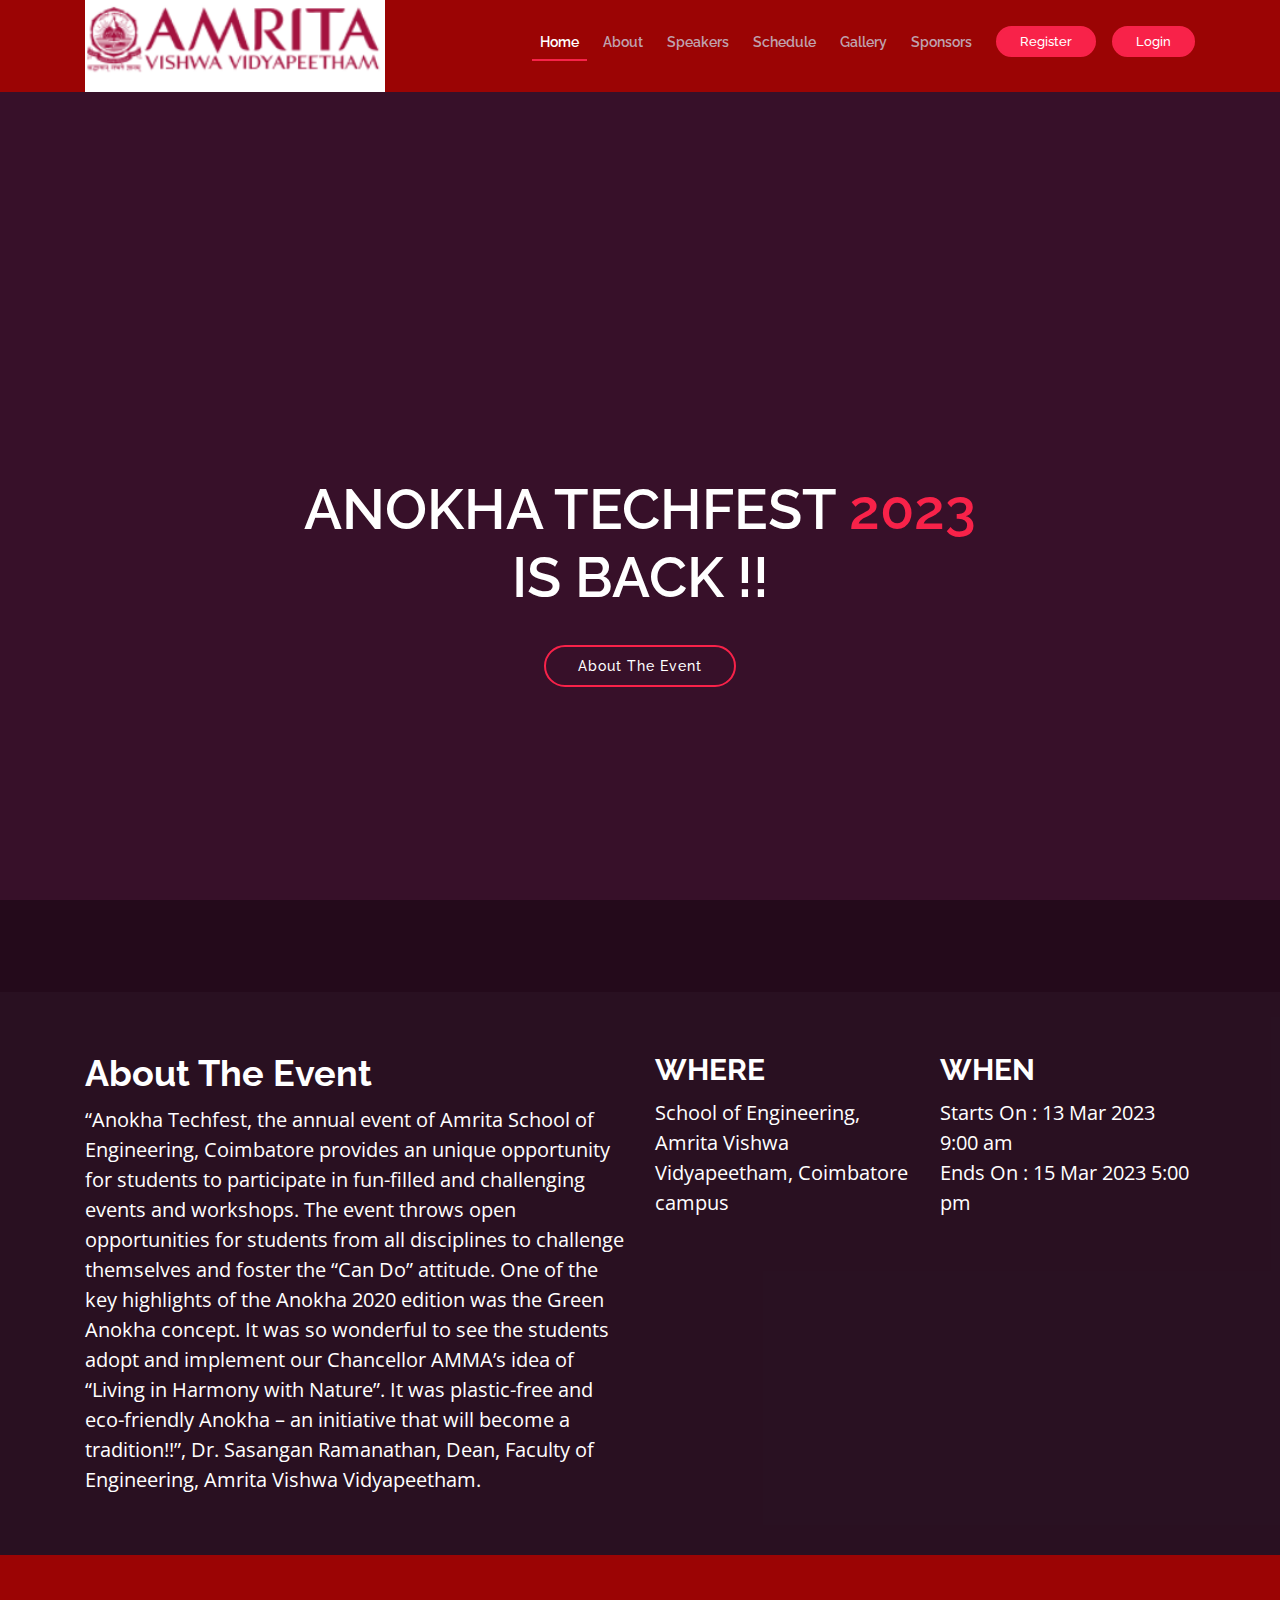
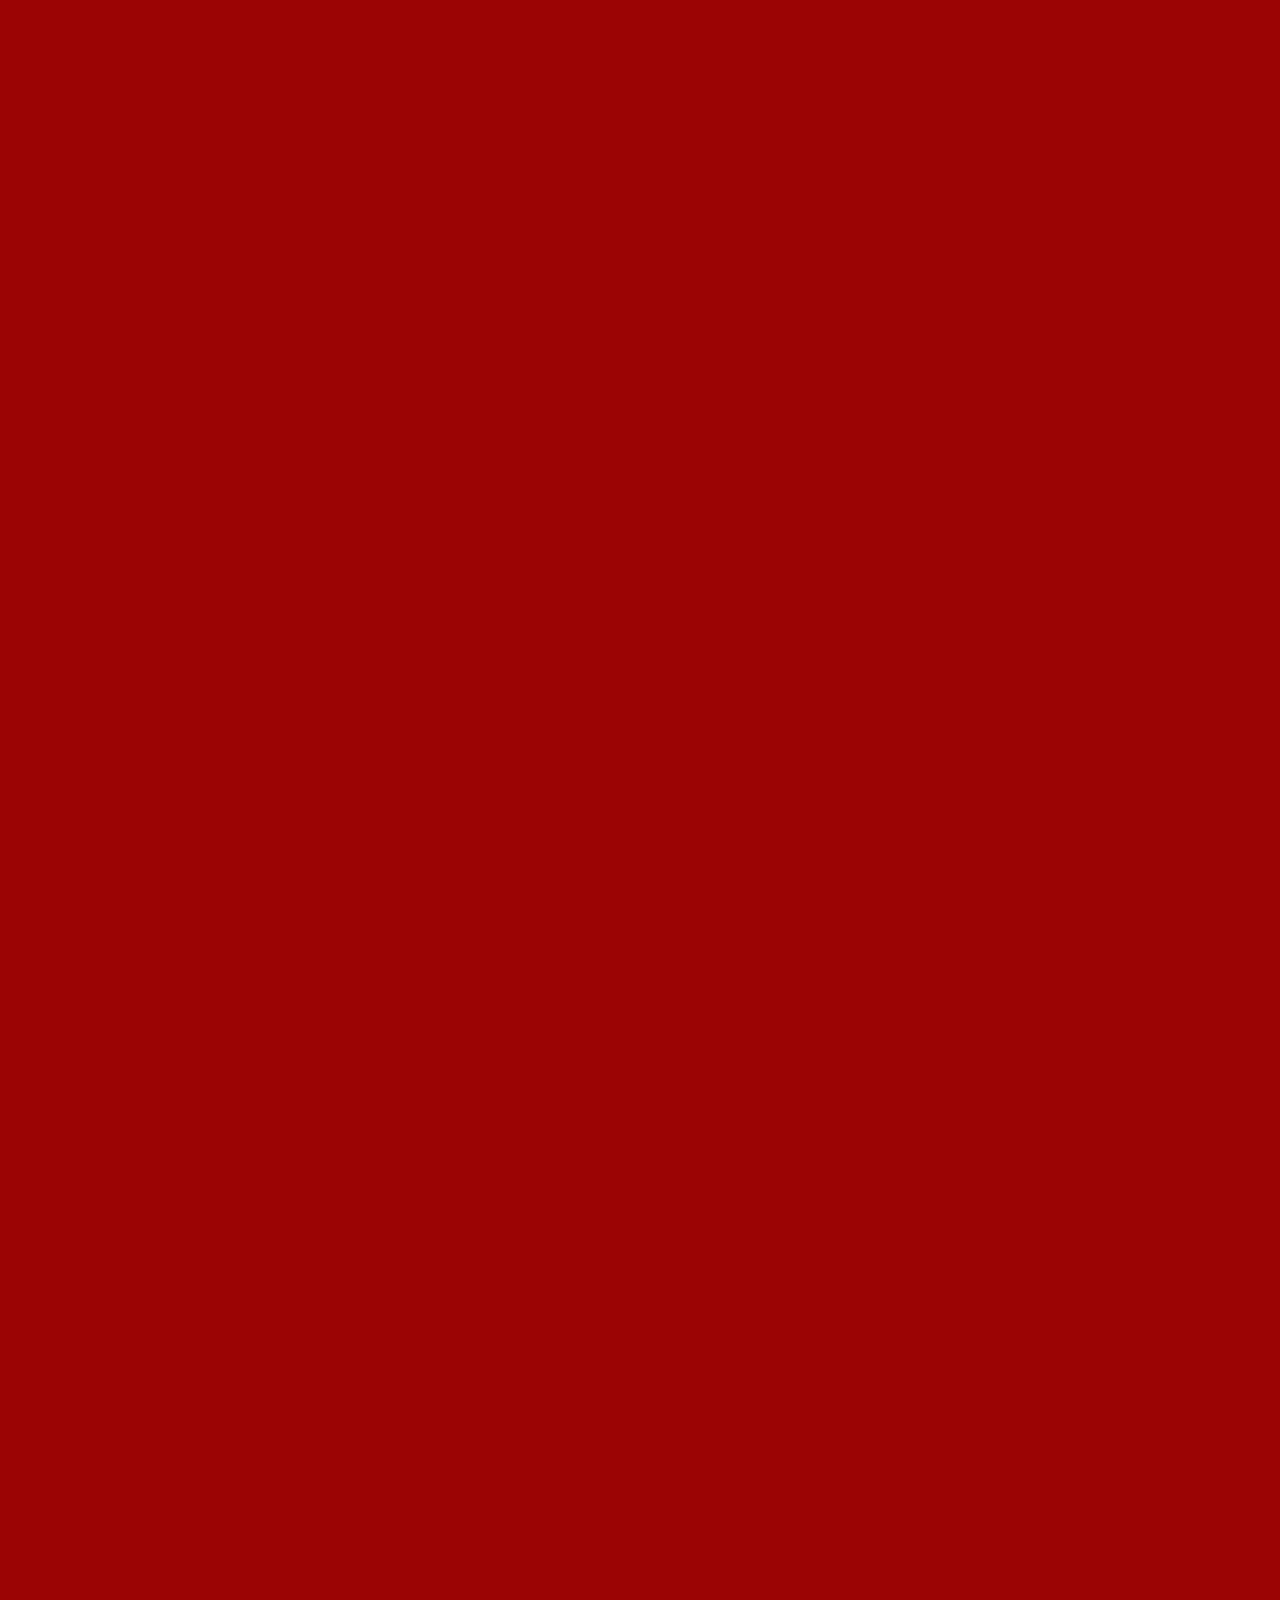
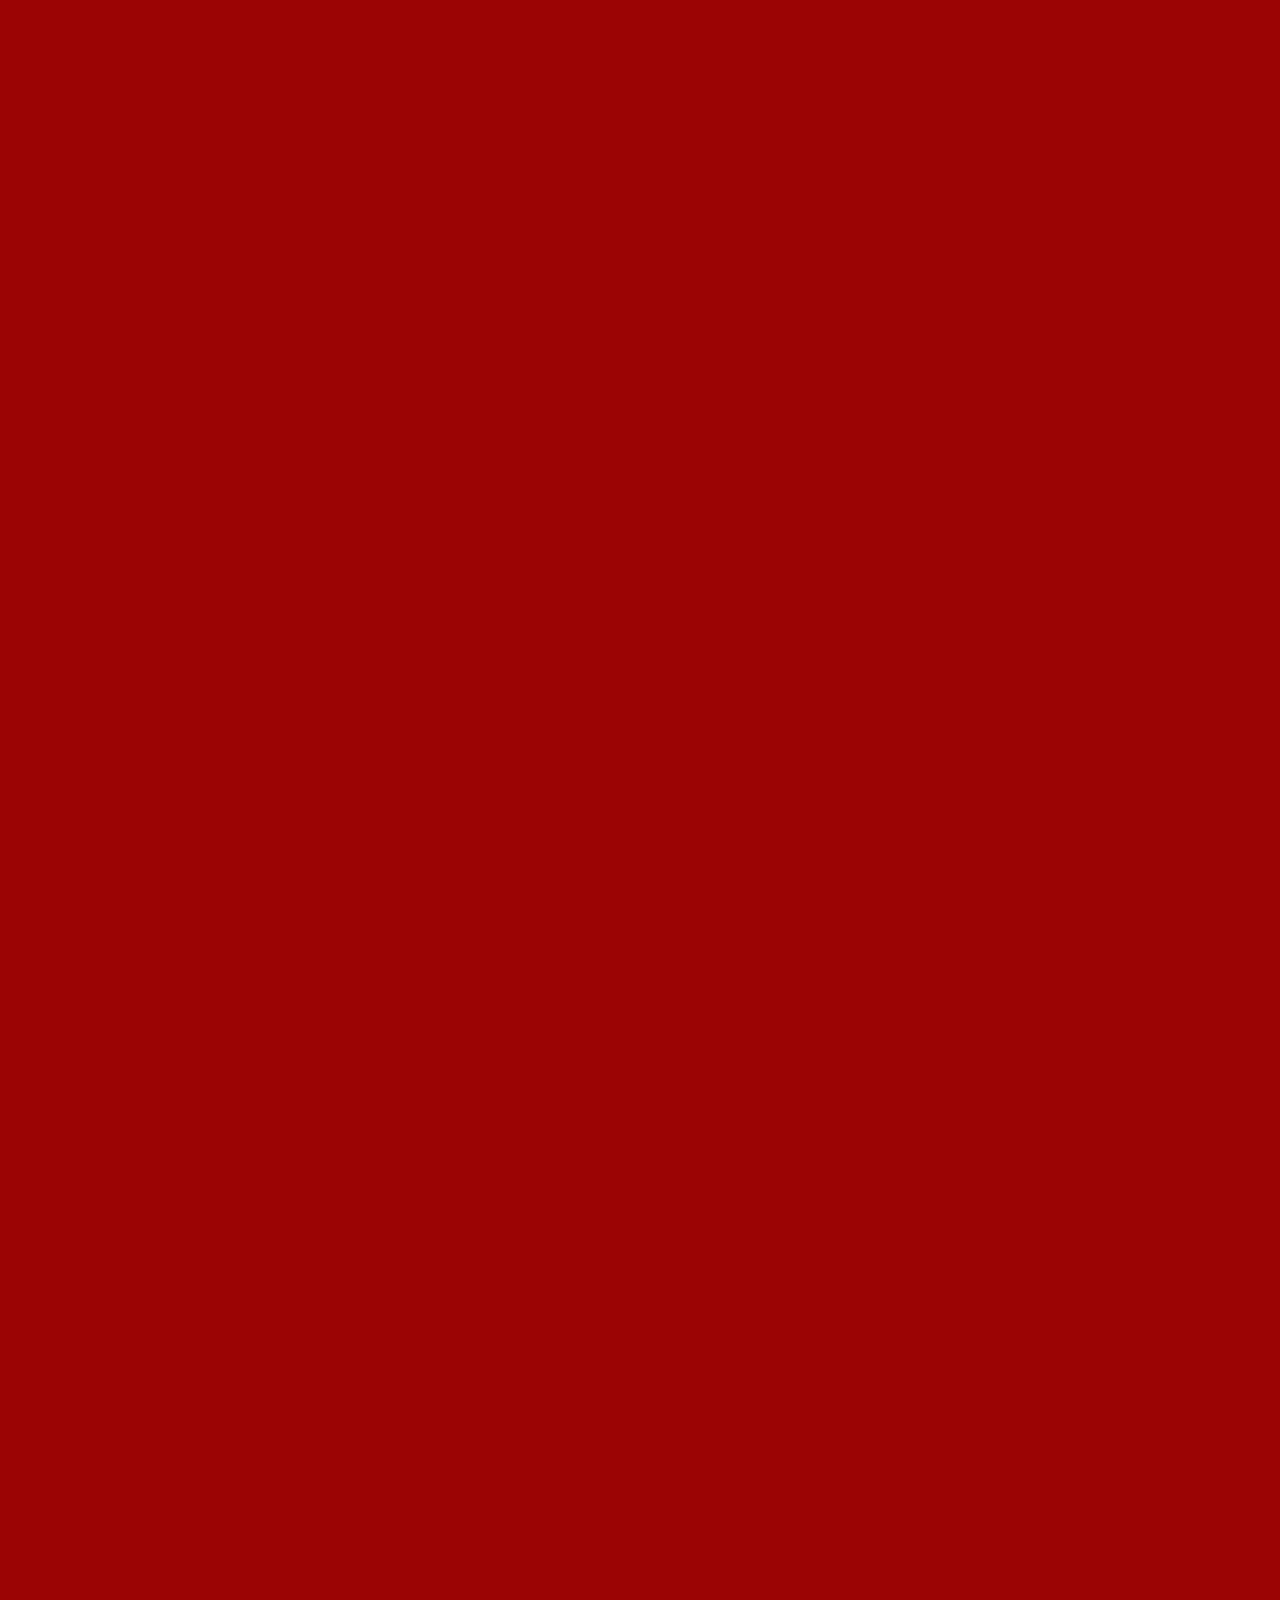
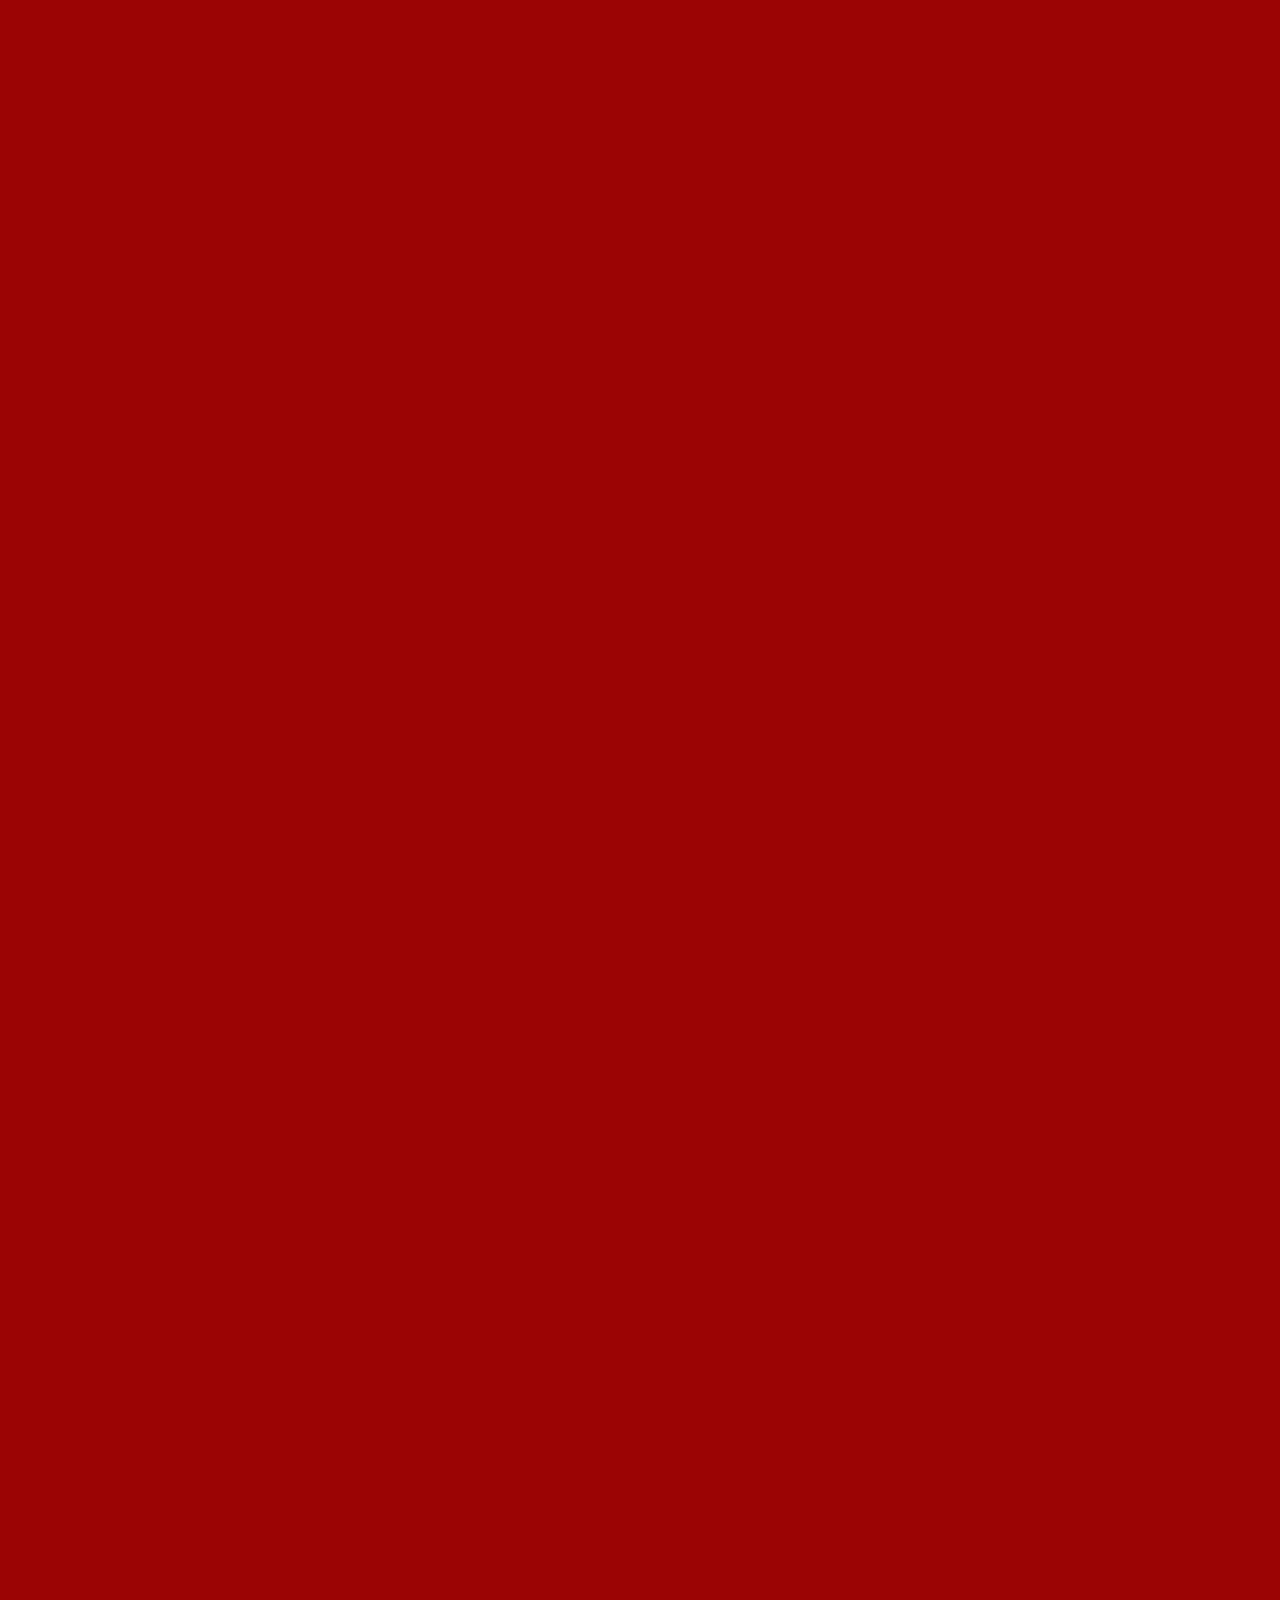
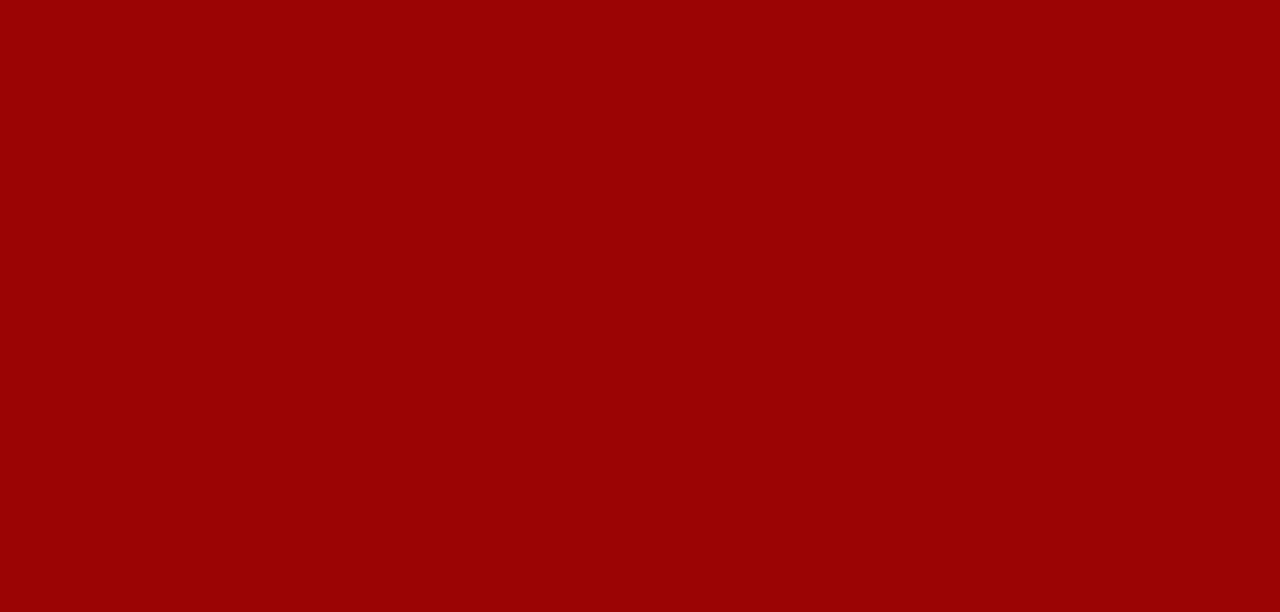
==== Anokha 2023/index.html @ a4de0fe9 "Anokha 2023" ====
<!DOCTYPE html>
<html lang="en">

<head>
  <meta charset="utf-8">
  <title>Anokha Techfest 2023 Home</title>
  <meta content="width=device-width, initial-scale=1.0" name="viewport">
  <meta content="" name="keywords">
  <meta content="" name="description">

  <link href="https://th.bing.com/th/id/OIP.Ifi43vDp_MjT3cbc8LdrowAAAA?w=145&h=150&c=7&r=0&o=5&dpr=1.5&pid=1.7" rel="icon">
  <link href="https://fonts.googleapis.com/css?family=Open+Sans:300,300i,400,400i,700,700i|Raleway:300,400,500,700,800" rel="stylesheet">
  <link href="lib/bootstrap/css/bootstrap.min.css" rel="stylesheet">
  <link href="lib/font-awesome/css/font-awesome.min.css" rel="stylesheet">
  <link href="lib/animate/animate.min.css" rel="stylesheet">
  <link href="lib/venobox/venobox.css" rel="stylesheet">
  <link href="lib/owlcarousel/assets/owl.carousel.min.css" rel="stylesheet">
  <link href="./css/home.css" rel="stylesheet">

</head>

<body>
	<header id="header">
		<div class="container">

			<div id="logo" class="pull-left">
				<a href="#intro" class="scrollto"><img src="../Anokha%202023/img/amrita.png" width="300px"></a>
			 </div>
			<img href="https://dt19wmazj2dns.cloudfront.net/wp-content/themes/amrita/images/logo-colored.svg"><br>
			<nav id="nav-menu-container">
				<ul class="nav-menu">
				  <li class="menu-active"><a href="#intro">Home</a></li>
				  <li><a href="#about">About</a></li>
				  <li><a href="#speakers">Speakers</a></li>
				  <li><a href="#schedule">Schedule</a></li>
				  <li><a href="#gallery">Gallery</a></li>
				  <li><a href="#supporters">Sponsors</a></li>
				  <li class="buy-tickets"><a href="#register">Register</a></li>
				  <li class="buy-tickets"><a href="../Anokha%202023/html/login.html">Login</a></li>
				</ul>
			</nav>
		</div>
	</header>
		 
	<section id="intro">
		<div class="intro-container wow fadeIn">
			<h1 class="mb-4 pb-0">Anokha Techfest  <span>2023</span><br>is back !!</h1>
			<a href="#about" class="about-btn scrollto">About The Event</a>
		</div>
	</section>
		  
    <section id="about">
		<div class="container">
			<div class="row">
				<div class="col-lg-6">
					<h2>About The Event</h2>
					<p>“Anokha Techfest, the annual event of Amrita School of Engineering, Coimbatore provides 
					an unique opportunity for students to participate in fun-filled and challenging events and 
					workshops. The event throws open opportunities for students from all disciplines to 
					challenge themselves and foster the “Can Do” attitude. One of the key highlights of the 
					Anokha 2020 edition was the Green Anokha concept. It was so wonderful to see the students adopt 
					and implement our Chancellor AMMA’s idea of “Living in Harmony with Nature”. It was plastic-free 
					and eco-friendly Anokha – an initiative that will become a tradition!!”, Dr. Sasangan Ramanathan,
					Dean, Faculty of Engineering, Amrita Vishwa Vidyapeetham.</p>
				</div>
				<div class="col-lg-3">
					<h3>Where</h3>
					<p>School of Engineering, Amrita Vishwa Vidyapeetham, Coimbatore campus</p>
				</div>
			<div class="col-lg-3">
				<h3>When</h3>
				<p>Starts On : 13 Mar 2023 9:00 am<br>
				Ends On : 15 Mar 2023 5:00 pm</p>
			</div>
			</div>
		</div>
    </section>

    <section id="speakers" class="wow fadeInUp">
      <div class="container">
        <div class="section-header">
          <h2>Event Speakers</h2>
          <p>Here are some of our speakers</p>
        </div>

        <div class="row">
          <div class="col-lg-4 col-md-6">
            <div class="speaker">
              <img src="https://wikibio.in/wp-content/uploads/2022/11/Mata-Amritanandamayi-Devi.jpg" width="300px" class="img-fluid">
              <div class="details">
                <h3>Mata Amritanandamayi Devi</h3>
                <p>Chancellor ,Amrita Vishwa Vidyapeetham</p>
              </div>
            </div>
          </div>
          <div class="col-lg-4 col-md-6">
            <div class="speaker">
              <img src="https://www.amma.org.sg/wp-content/uploads/2019/11/Swamiji-236x300.jpg" width="270px" class="img-fluid">
              <div class="details">
                <h3>Swami Amritaswarupananda Puri</h3>
                <p>President</p>
              </div>
            </div>
          </div>
          <div class="col-lg-4 col-md-6">
            <div class="speaker">
              <img src="[data-uri]" width="370px"class="img-fluid">
              <div class="details">
                <h3>Sreevalsan M</h3>
                <p>Director<p>
              </div>
            </div>
          </div>
          <div class="col-lg-4 col-md-6">
            <div class="speaker">
              <img src="https://pbs.twimg.com/profile_images/937911502241087488/mHQ9fYC__400x400.jpg" class="img-fluid">
              <div class="details">
                <h3>Dhanush Natarajan</h3>
                <p>Director, Orange Films</p>
              </div>
            </div>
          </div>
		  <div class="col-lg-4 col-md-6">
            <div class="speaker">
              <img src="https://ik.imagekit.io/j83rchiauw/tring/tr:w-350,h-350,f-auto,fo-auto,q-100,e-sharpen/202106041929_b7J5VjCNcnCBVxk5.jpeg"class="img-fluid">
              <div class="details">
                <h3>Murali Vijayakumar</h3>
                <p>3-time Winner for Mr.Tamil Nadu</p>
              </div>
            </div>
          </div>
		  <div class="col-lg-4 col-md-6">
            <div class="speaker">
              <img src="https://encrypted-tbn0.gstatic.com/images?q=tbn:ANd9GcTsLcLJIEbxJLLgEI_3JNrw_Asu3UepZZrkyw&usqp=CAU" width="340px" class="img-fluid">
              <div class="details">
                <h3>Sivakumar Palaniappan</h3>
                <p>Founder and Director of Thinkfluence Global</p>
              </div>
            </div>
          </div>
		  <div class="col-lg-4 col-md-6">
            <div class="speaker">
              <img src="https://encrypted-tbn0.gstatic.com/images?q=tbn:ANd9GcS4XFdy1lEUxfq2C5i75InppOzJhqL4lmJdDg&usqp=CAU" width="235px" class="img-fluid">
              <div class="details">
                <h3>Amrita Samant</h3>
                <p>Founder of Mommy Shots</p>
              </div>
            </div>
          </div>
		<div class="col-lg-4 col-md-6">
            <div class="speaker">
              <img src="[data-uri]" width="600px" class="img-fluid">
              <div class="details">
                <h3>Badhri Narayanan Sheshadri</h3>
                <p>Founder of Motta Maadi Music</p>
              </div>
            </div>
        </div>
      </div>
	  
	  <div class="section-header">
          <h2>And many more...</h2>
	  </div>

    </section>

    <!--==========================
      Schedule Section
    ============================-->
    <section id="schedule" class="section-with-bg">
      <div class="container wow fadeInUp">
        <div class="section-header">
          <h2>Event Schedule</h2>
          <p>Here is our event schedule</p>
        </div>

        <ul class="nav nav-tabs" role="tablist">
          <li class="nav-item">
            <a class="nav-link active" href="#day-1" role="tab" data-toggle="tab">Day 1</a>
          </li>
          <li class="nav-item">
            <a class="nav-link" href="#day-2" role="tab" data-toggle="tab">Day 2</a>
          </li>
          <li class="nav-item">
            <a class="nav-link" href="#day-3" role="tab" data-toggle="tab">Day 3</a>
          </li>
        </ul>

        <h3 class="sub-heading">Join us to withness the stage of Skilled Speakers and Best Events & Workshops</h3>

        <div class="tab-content row justify-content-center">

          <!-- Schdule Day 1 -->
          <div role="tabpanel" class="col-lg-9 tab-pane fade show active" id="day-1">

            <div class="row schedule-item">
              <div class="col-md-2"><time>10:00 AM</time></div>
              <div class="col-md-10">
                <h4>Mata-Amritanandamayi-Devi</h4>
                <p>A word from the Chancellor</p>
              </div>
            </div>

            <div class="row schedule-item">
              <div class="col-md-2"><time>10:30 AM</time></div>
              <div class="col-md-10">
                <h4>Swami Amritaswarupananda Puri</h4>
                <p>The start to the Tech Fest</p>
              </div>
            </div>

            <div class="row schedule-item">
              <div class="col-md-2"><time>11:00 AM</time></div>
              <div class="col-md-10">
                <h4>Sreevalsan M</span></h4>
                <p>A talk from the Dean</p>
              </div>
            </div>

            <div class="row schedule-item">
              <div class="col-md-2"><time>11:30 PM</time></div>
              <div class="col-md-10">
                <h4>Dhanush Natarajan</h4>
                <p>About the Ongoing trends in the Industry</p>
              </div>
            </div>

            <div class="row schedule-item">
              <div class="col-md-2"><time>02:00 PM</time></div>
              <div class="col-md-10">
                <h4>Sivakumar Palaniappan</span></h4>
                <p>Speech regarding the Leadership Mindsets</p>
              </div>
            </div>

            <div class="row schedule-item">
              <div class="col-md-2"><time>03:00 PM</time></div>
              <div class="col-md-10">
                <h4>Amrita Samant</h4>
                <p>About the Industry</p>
              </div>
            </div>
			<div class="row schedule-item">
              <div class="col-md-2"><time>04:00 PM</time></div>
              <div class="col-md-10">
                <h4>Badhri Narayanan Sheshadri</h4>
                <p>About his Journey</p>
              </div>
            </div>
          </div>
          <!-- End Schdule Day 1 -->

          <!-- Schdule Day 2 -->
          <div role="tabpanel" class="col-lg-9  tab-pane fade" id="day-2">

            <div class="row schedule-item">
              <div class="col-md-2"><time>10:00 AM</time></div>
              <div class="col-md-10">
                <h4>Murali Vijayakumar</h4>
                <p>Motivation from the hardwork ups and downs he had in his journey</p>
              </div>
            </div>

            <div class="row schedule-item">
              <div class="col-md-2"><time>11:00 AM</time></div>
              <div class="col-md-10">
                <h4>Code Wars, Hydropowered Rocket, Aerocar</h4>
                <p>Events from CSE, Aerospace and EEE</p>
              </div>
            </div>

            <div class="row schedule-item">
              <div class="col-md-2"><time>12:00 AM</time></div>
              <div class="col-md-10">
                <h4>Poly Code Glot, Paper WIngs, Forking</h4>
                <p>Events from CSE, Aerospace and EEE</p>
              </div>
            </div>

            <div class="row schedule-item">
              <div class="col-md-2"><time>02:00 PM</time></div>
              <div class="col-md-10">
                <h4>Figure em all, Rocket Science Quiz, Robosoccer</span></h4>
                <p>Events from CSE, Aerospace and EEE</p>
              </div>
            </div>

            <div class="row schedule-item">
              <div class="col-md-2"><time>03:00 PM</time></div>
              <div class="col-md-10">
                <h4>CTF (Capture The Flag)</span></h4>
                <p>Event from the Booming Branch Cyber Security</p>
              </div>
            </div>

            <div class="row schedule-item">
              <div class="col-md-2"><time>04:00 PM</time></div>
              <div class="col-md-10">
                <h4>Six Seige (Gaming), Robowars 3.0, Mechunt</h4>
                <p>Events from CSE, ECE and Mechanical</p>
              </div>
            </div>

          </div>
          <!-- End Schdule Day 2 -->

          <!-- Schdule Day 3 -->
          <div role="tabpanel" class="col-lg-9  tab-pane fade" id="day-3">

            <div class="row schedule-item">
              <div class="col-md-2"><time>10:00 AM</time></div>
              <div class="col-md-10">
                <h4>FIFA (Gaming), Death Race, Auto Quiz</span></h4>
                <p>Events from CSE, ECE and Mechanical</p>
              </div>
            </div>

            <div class="row schedule-item">
              <div class="col-md-2"><time>11:00 AM</time></div>
              <div class="col-md-10">
                <h4>Ci!?cuits, Design Consortium, Get Engineered!</h4>
                <p>Events from ECE, Mechanical and Chemical</p>
              </div>
            </div>

            <div class="row schedule-item">
              <div class="col-md-2"><time>12:00 AM</time></div>
              <div class="col-md-10">
                <h4>Arduino you know?, Mech Taboo, Chemipher</h4>
                <p>Events from ECE, Mechanical and Chemical</p>
              </div>
            </div>

            <div class="row schedule-item">
              <div class="col-md-2"><time>02:00 PM</time></div>
              <div class="col-md-10">
                <h4>AARC (Amrita Autonomous Robot Challenge), Dot Party, Tressure Hunt Event</span></h4>
                <p>Events from ECE, Chemical and Civil</p>
              </div>
            </div>

            <div class="row schedule-item">
              <div class="col-md-2"><time>03:00 PM</time></div>
              <div class="col-md-10">
                <h4>AI ADEPT, Talks about the branch, Master of Circuits</h4>
                <p>Events from CSE, Aerospace and EEE</p>
              </div>
            </div>

            <div class="row schedule-item">
              <div class="col-md-2"><time>04:00 PM</time></div>
              <div class="col-md-10">
                <h4>CADD Scamper, 360 Outline (Surveying Event), Fashion photography workshop</h4>
                <p>Events from Civil and Mass Communication</p>
              </div>
            </div>

          </div>
        </div>
      </div>

    </section>

    <!--==========================
      Gallery Section
    ============================-->
    <section id="gallery" class="wow fadeInUp">

      <div class="container">
        <div class="section-header">
          <h2>Gallery</h2>
          <p>Check out our Gallery from Past Techfests</p>
        </div>
      </div>

      <div class="owl-carousel gallery-carousel">
        <a href="img/gallery1/1.jpg" class="venobox" data-gall="gallery-carousel"><img src="img/gallery1/1.jpg" style="height:280px" alt=""></a>
        <a href="img/gallery1/2.jpg" class="venobox" data-gall="gallery-carousel"><img src="img/gallery1/2.jpg" style="height:280px" alt=""></a>
        <a href="img/gallery1/3.jpg" class="venobox" data-gall="gallery-carousel"><img src="img/gallery1/3.jpg" style="height:280px" alt=""></a>
        <a href="img/gallery1/4.jpg" class="venobox" data-gall="gallery-carousel"><img src="img/gallery1/4.jpg" style="height:280px" alt=""></a>
        <a href="img/gallery1/5.jpg" class="venobox" data-gall="gallery-carousel"><img src="img/gallery1/5.jpg" style="height:280px" alt=""></a>
        <a href="img/gallery1/6.jpg" class="venobox" data-gall="gallery-carousel"><img src="img/gallery1/6.jpg" style="height:280px" alt=""></a>
      </div>
	  
	  <br><br>
	  
	  <div class="container-fluid venue-gallery-container">
        <div class="row no-gutters">

          <div class="col-lg-3 col-md-4">
            <div class="venue-gallery">
              <a href="img/gallery/1.jpg" class="venobox" data-gall="venue-gallery">
                <img src="img/gallery/1.jpg" style="height:185px" alt="" class="img-fluid">
              </a>
            </div>
          </div>

          <div class="col-lg-3 col-md-4">
            <div class="venue-gallery">
              <a href="img/gallery/2.jpg" class="venobox" data-gall="venue-gallery">
                <img src="img/gallery/2.jpg" style="height:185px" alt="" class="img-fluid">
              </a>
            </div>
          </div>

          <div class="col-lg-3 col-md-4">
            <div class="venue-gallery">
              <a href="img/gallery/3.jpg" class="venobox" data-gall="venue-gallery">
                <img src="img/gallery/3.jpg" style="height:185px" alt="" class="img-fluid">
              </a>
            </div>
          </div>

          <div class="col-lg-3 col-md-4">
            <div class="venue-gallery">
              <a href="img/gallery/4.jpg" class="venobox" data-gall="venue-gallery">
                <img src="img/gallery/4.jpg" alt="" class="img-fluid">
              </a>
            </div>
          </div>

          <div class="col-lg-3 col-md-4">
            <div class="venue-gallery">
              <a href="img/gallery/5.jpg" class="venobox" data-gall="venue-gallery">
                <img src="img/gallery/5.jpg" style="height:220px" alt="" class="img-fluid">
              </a>
            </div>
          </div>

          <div class="col-lg-3 col-md-4">
            <div class="venue-gallery">
              <a href="img/gallery/6.jpg" class="venobox" data-gall="venue-gallery">
                <img src="img/gallery/6.jpg" alt="" class="img-fluid">
              </a>
            </div>
          </div>

          <div class="col-lg-3 col-md-4">
            <div class="venue-gallery">
              <a href="img/gallery/7.jpg" class="venobox" data-gall="venue-gallery">
                <img src="img/gallery/7.jpg" style="height:220px" alt="" class="img-fluid">
              </a>
            </div>
          </div>

          <div class="col-lg-3 col-md-4">
            <div class="venue-gallery">
              <a href="img/gallery/8.jpg" class="venobox" data-gall="venue-gallery">
                <img src="img/gallery/8.jpg" style="height:220px" alt="" class="img-fluid">
              </a>
            </div>
          </div>
		  
		  <div class="col-lg-3 col-md-4">
            <div class="venue-gallery">
              <a href="img/gallery/9.jpg" class="venobox" data-gall="venue-gallery">
                <img src="img/gallery/9.jpg" style="height:330px" alt="" class="img-fluid">
              </a>
            </div>
          </div>
		  
		  <div class="col-lg-3 col-md-4">
            <div class="venue-gallery">
              <a href="img/gallery/10.jpg" class="venobox" data-gall="venue-gallery">
                <img src="img/gallery/10.jpg" style="height:330px" alt="" class="img-fluid">
              </a>
            </div>
          </div>
		  
		  <div class="col-lg-3 col-md-4">
            <div class="venue-gallery">
              <a href="img/gallery/11.jpg" class="venobox" data-gall="venue-gallery">
                <img src="img/gallery/11.jpg" style="height:330px" alt="" class="img-fluid">
              </a>
            </div>
          </div>
		  
		  <div class="col-lg-3 col-md-4">
            <div class="venue-gallery">
              <a href="img/gallery/12.jpg" class="venobox" data-gall="venue-gallery">
                <img src="img/gallery/12.jpg" alt="" class="img-fluid">
              </a>
            </div>
          </div>
		  
		  <div class="col-lg-3 col-md-4">
            <div class="venue-gallery">
              <a href="img/gallery/13.jpg" class="venobox" data-gall="venue-gallery">
                <img src="img/gallery/13.jpg" alt="" class="img-fluid">
              </a>
            </div>
          </div>
		  
		  <div class="col-lg-3 col-md-4">
            <div class="venue-gallery">
              <a href="img/gallery/14.jpg" class="venobox" data-gall="venue-gallery">
                <img src="img/gallery/14.jpg" style="height:240px" alt="" class="img-fluid">
              </a>
            </div>
          </div>
		  
		  <div class="col-lg-3 col-md-4">
            <div class="venue-gallery">
              <a href="img/gallery/15.jpg" class="venobox" data-gall="venue-gallery">
                <img src="img/gallery/15.jpg" style="height:240px" alt="" class="img-fluid">
              </a>
            </div>
          </div>
		  
		  <div class="col-lg-3 col-md-4">
            <div class="venue-gallery">
              <a href="img/gallery/16.jpg" class="venobox" data-gall="venue-gallery">
                <img src="img/gallery/16.jpg" style="height:240px" alt="" class="img-fluid">
              </a>
            </div>
          </div>
		  
		  <div class="col-lg-3 col-md-4">
            <div class="venue-gallery">
              <a href="img/gallery/17.jpg" class="venobox" data-gall="venue-gallery">
                <img src="img/gallery/17.jpg" alt="" class="img-fluid">
              </a>
            </div>
          </div>
		  
		  <div class="col-lg-3 col-md-4">
            <div class="venue-gallery">
              <a href="img/gallery/18.jpg" class="venobox" data-gall="venue-gallery">
                <img src="img/gallery/18.jpg" style="height:255px" alt="" class="img-fluid">
              </a>
            </div>
          </div>
		  
		  <div class="col-lg-3 col-md-4">
            <div class="venue-gallery">
              <a href="img/gallery/19.jpg" class="venobox" data-gall="venue-gallery">
                <img src="img/gallery/19.jpg" style="height:255px" alt="" class="img-fluid">
              </a>
            </div>
          </div>			
        </div>
      </div>

    </section>

    <!--==========================
      Sponsors Section
    ============================-->
    <section id="supporters" class="section-with-bg wow fadeInUp">

      <div class="container">
        <div class="section-header">
          <h2>Sponsors</h2>
        </div>

        <div class="row no-gutters supporters-wrap clearfix">

          <div class="col-lg-3 col-md-4 col-xs-6">
            <div class="supporter-logo">
              <img src="[data-uri]" class="img-fluid" alt="">
            </div>
          </div>
          
          <div class="col-lg-3 col-md-4 col-xs-6">
            <div class="supporter-logo">
              <img src="[data-uri]" style="height:120px" class="img-fluid" alt="">
            </div>
          </div>
        
          <div class="col-lg-3 col-md-4 col-xs-6">
            <div class="supporter-logo">
              <img src="https://encrypted-tbn0.gstatic.com/images?q=tbn:ANd9GcRDKK5oc3zuDd8b1_4MObzhuHog0E96MToPwbkEt134rK1ptWT0vULWfHGEZVV7RE-WxwA&usqp=CAU" style="height:120px" class="img-fluid" alt="">
            </div>
          </div>
          
          <div class="col-lg-3 col-md-4 col-xs-6">
            <div class="supporter-logo">
              <img src="https://encrypted-tbn0.gstatic.com/images?q=tbn:ANd9GcTYKjpIrP7QECBnKpV9r65P3817F2qwM5xWpw&usqp=CAU" style="height:120px" class="img-fluid" alt="">
            </div>
          </div>
          
          <div class="col-lg-3 col-md-4 col-xs-6">
            <div class="supporter-logo">
              <img src="[data-uri]" style="width:120px" class="img-fluid" alt="">
            </div>
          </div>
        
          <div class="col-lg-3 col-md-4 col-xs-6">
            <div class="supporter-logo">
              <img src="[data-uri]" style="height:120px" class="img-fluid" alt="">
            </div>
          </div>
          
          <div class="col-lg-3 col-md-4 col-xs-6">
            <div class="supporter-logo">
              <img src="[data-uri]" style="height:120px" class="img-fluid" alt="">
            </div>
          </div>
          
          <div class="col-lg-3 col-md-4 col-xs-6">
            <div class="supporter-logo">
              <img src="[data-uri]" class="img-fluid" alt="">
            </div>
          </div>

        </div>

      </div>

    </section>


    <!--==========================
      Registration
    ============================-->
    <section id="register" class="section-with-bg wow fadeInUp">
      <div class="container">

        <div class="section-header">
          <h2>Register</h2>
          <p>Choose among the ones you belong to,</p>
        </div>

        <div class="row">
          <div class="col-lg-4">
            <div class="card mb-5 mb-lg-0">
              <div class="card-body">
                <h5 class="card-title text-muted text-uppercase text-center">If you are a Student of Amrita</h5>
                <h6 class="card-title text-muted text-uppercase text-center">Amount to be paid: <b>Free</b></h6>
                <div class="text-center">
                  <a href="../Anokha%202023/html/register.html"><button type="button" class="btn">Register</button></a>
                </div>
              </div>
            </div>
          </div>
          <div class="col-lg-4">
            <div class="card mb-5 mb-lg-0">
              <div class="card-body">
                <h5 class="card-title text-muted text-uppercase text-center">If you are not a Student of Amrita</h5>
				<h6 class="card-title text-muted text-uppercase text-center">Amount to be paid: <b>5000</b></h6>
                <div class="text-center">
					<a href="../Anokha%202023/html/register.html"><button type="button" class="btn">Register</button></a>
                </div>
              </div>
            </div>
          </div>
        </div>
      </div>
	  <br>
	  <br>
  </main>


  <!--==========================
    Footer
  ============================-->
  <footer id="footer">
    <div class="footer-top">
      <div class="container">
        <div class="row">
          <div class="col-lg-3 col-md-6 footer-contact">
            <h4>Contact Us</h4>
            <p>
			Amrita Vishwa Vidyapeetham,<br>
			Amritanagar Campus<br>
			Coimbatore- 641 112,<br>
			Tamil Nadu, India<br>
              <strong>Phone:</strong> 044 48133323<br>
              <strong>Email To:</strong> admissionasas@cb.amrita.edu<br>
            </p>

            <div class="social-links">
              <a href="https://www.facebook.com/anokha.amrita/" class="facebook"><i class="fa fa-facebook"></i></a>
              <a href="https://www.instagram.com/anokhatechfest/" class="instagram"><i class="fa fa-instagram"></i></a>
              <a href="https://www.linkedin.com/school/anokha-amrita/about/" class="linkedin"><i class="fa fa-linkedin"></i></a>
			  <a href="https://twitter.com/anokha_techfest?lang=en" class="twitter"><i class="fa fa-twitter"></i></a>
            </div>

          </div>

        </div>
      </div>
    </div>

    <div class="container">
      <div class="copyright">
        &copy; Copyright <strong>PENUGONDA V S GANASEKHAR</strong>. All Rights Reserved
    </div>
  </footer>

  <a href="#" class="back-to-top"><i class="fa fa-angle-up"></i></a>

  <!-- JavaScript Libraries -->
  <script src="lib/jquery/jquery.min.js"></script>
  <script src="lib/jquery/jquery-migrate.min.js"></script>
  <script src="lib/bootstrap/js/bootstrap.bundle.min.js"></script>
  <script src="lib/easing/easing.min.js"></script>
  <script src="lib/superfish/hoverIntent.js"></script>
  <script src="lib/superfish/superfish.min.js"></script>
  <script src="lib/wow/wow.min.js"></script>
  <script src="lib/venobox/venobox.min.js"></script>
  <script src="lib/owlcarousel/owl.carousel.min.js"></script>

  <!-- Contact Form JavaScript File -->
  <script src="contactform/contactform.js"></script>

  <!-- Template Main Javascript File -->
  <script src="js/main.js"></script>
</body>

</html>
---- Anokha 2023/lib/venobox/venobox.css ----
/* ------ venobox.css --------*/
.vbox-overlay *, .vbox-overlay *:before, .vbox-overlay *:after{
    -webkit-backface-visibility: hidden;
    -webkit-box-sizing:border-box;
    -moz-box-sizing:border-box;
    box-sizing:border-box;
}
.vbox-overlay * { 
    -webkit-backface-visibility: visible;
    backface-visibility: visible;
}
.vbox-overlay{
    display: -webkit-flex;
    display: flex;
    -webkit-flex-direction: column;
    flex-direction: column;
    -webkit-justify-content: center;
    justify-content: center;
    -webkit-align-items: center;
    align-items: center;
    position: fixed;
    left: 0;
    top: 0;
    bottom: 0;
    right: 0;
    z-index: 1040;
    -webkit-transform:translateZ(1000px);
    transform: translateZ(1000px);
    transform-style: preserve-3d;
}

/* ----- navigation ----- */
.vbox-title{
    width: 100%;
    height: 40px;
    float: left;
    text-align: center;
    line-height: 28px;
    font-size: 12px;
    padding: 6px 40px;
    overflow: hidden;
    position: fixed;
    display: none;
    left: 0;
    z-index: 1050;
}
.vbox-close{
    cursor: pointer;
    position: fixed;
    top: 15px;
    right: 15px;
    width: 48px;
    height: 48px;
    display: block;
    background-position:10px center;
    overflow: hidden;
    font-size: 48px;
    line-height: 1;
    text-align: center;
    z-index: 1050;
}
.vbox-num{
    cursor: pointer;
    position: fixed;
    left: 0;
    height: 40px;
    display: block;
    overflow: hidden;
    line-height: 28px;
    font-size: 12px;
    padding: 6px 10px;
    display: none;
    z-index: 1050;
}
/* ----- navigation ARROWS ----- */
.vbox-next, .vbox-prev{
    position: fixed;
    top: 50%;
    margin-top: -15px;
    overflow: hidden;
    cursor: pointer;
    display: block;
    width: 45px;
    height: 45px;
    z-index: 1050;
}
.vbox-next span, .vbox-prev span{
    position: relative;
    width: 20px;
    height: 20px;
    border: 2px solid transparent;
    border-top-color: #B6B6B6;
    border-right-color: #B6B6B6;
    text-indent: -100px;
    position: absolute;
    top: 8px;
    display: block;
}
.vbox-prev{
    left: 15px;
}
.vbox-next{
    right: 30px;
}
.vbox-prev span{
    left: 10px;
    -ms-transform: rotate(-135deg);
    -webkit-transform: rotate(-135deg);
    transform: rotate(-135deg);
}
.vbox-next span{
    -ms-transform: rotate(45deg);
    -webkit-transform: rotate(45deg);
    transform: rotate(45deg);
    right: 10px;
}
/* ------- inline window ------ */
.vbox-inline{
    width: 420px;
    height: 315px;
    height: 70vh;
    padding: 10px;
    background: #fff;
    margin: 0 auto;
    overflow: auto;
    text-align: left;
}
/* ------- Video & iFrames window ------ */
.venoframe{
    max-width: 100%;
    width: 100%;
    border: none;
    width: 100%;
    height: 260px;
    height: 70vh;
}
.venoframe.vbvid{
    height: 260px;
}
@media (min-width: 768px) {
    .venoframe, .vbox-inline{
        width: 90%;
        height: 360px;
        height: 70vh;
    }
    .venoframe.vbvid{
        width: 640px;
        height: 360px;
    }
}
@media (min-width: 992px) {
    .venoframe, .vbox-inline{
        max-width: 1200px;
        width: 80%;
        height: 540px;
        height: 70vh;
    }
    .venoframe.vbvid{
        width: 960px;
        height: 540px;
    }
}
/* 
Please do NOT edit this part! 
or at least read this note: http://i.imgur.com/7C0ws9e.gif
*/
.vbox-open{
    overflow: hidden;
}
.vbox-container{
    position: absolute;
    left: 0;
    right: 0;
    top: 0;
    bottom: 0;
    overflow-x: hidden;
    overflow-y: auto;
    overflow-scrolling: touch;
    -webkit-overflow-scrolling: touch;
    z-index: 20;
    max-height: 100%;

}

.vbox-content{
    text-align: center;
    float: left;
    width: 100%;
    position: relative;
    overflow: hidden;
    padding: 20px 10px;
}
.vbox-container img{
    max-width: 100%;
    height: auto;
}
.figlio{
    max-width: 100%;
    text-align: initial;
    border: 8px solid rgba(255, 255, 255, 0.4);
}
img.figlio{
    -webkit-user-select: none;
-khtml-user-select: none;
-moz-user-select: none;
-o-user-select: none;
user-select: none;
}
.vbox-content.swipe-left{
    margin-left: -200px !important;
}
.vbox-content.swipe-right{
    margin-left: 200px !important;
}
.animated{
    webkit-transition: margin 300ms ease-out;
    transition: margin 300ms ease-out;
}
.animate-in{
    opacity: 1;
}
.animate-out{
    opacity: 0;
}
/* ---------- preloader ----------
 * SPINKIT 
 * http://tobiasahlin.com/spinkit/
-------------------------------- */
.sk-double-bounce,.sk-rotating-plane{width:40px;height:40px;margin:40px auto}.sk-rotating-plane{background-color:#333;-webkit-animation:sk-rotatePlane 1.2s infinite ease-in-out;animation:sk-rotatePlane 1.2s infinite ease-in-out}@-webkit-keyframes sk-rotatePlane{0%{-webkit-transform:perspective(120px) rotateX(0) rotateY(0);transform:perspective(120px) rotateX(0) rotateY(0)}50%{-webkit-transform:perspective(120px) rotateX(-180.1deg) rotateY(0);transform:perspective(120px) rotateX(-180.1deg) rotateY(0)}100%{-webkit-transform:perspective(120px) rotateX(-180deg) rotateY(-179.9deg);transform:perspective(120px) rotateX(-180deg) rotateY(-179.9deg)}}@keyframes sk-rotatePlane{0%{-webkit-transform:perspective(120px) rotateX(0) rotateY(0);transform:perspective(120px) rotateX(0) rotateY(0)}50%{-webkit-transform:perspective(120px) rotateX(-180.1deg) rotateY(0);transform:perspective(120px) rotateX(-180.1deg) rotateY(0)}100%{-webkit-transform:perspective(120px) rotateX(-180deg) rotateY(-179.9deg);transform:perspective(120px) rotateX(-180deg) rotateY(-179.9deg)}}.sk-double-bounce{position:relative}.sk-double-bounce .sk-child{width:100%;height:100%;border-radius:50%;background-color:#333;opacity:.6;position:absolute;top:0;left:0;-webkit-animation:sk-doubleBounce 2s infinite ease-in-out;animation:sk-doubleBounce 2s infinite ease-in-out}.sk-chasing-dots .sk-child,.sk-spinner-pulse,.sk-three-bounce .sk-child{background-color:#333;border-radius:100%}.sk-double-bounce .sk-double-bounce2{-webkit-animation-delay:-1s;animation-delay:-1s}@-webkit-keyframes sk-doubleBounce{0%,100%{-webkit-transform:scale(0);transform:scale(0)}50%{-webkit-transform:scale(1);transform:scale(1)}}@keyframes sk-doubleBounce{0%,100%{-webkit-transform:scale(0);transform:scale(0)}50%{-webkit-transform:scale(1);transform:scale(1)}}.sk-wave{margin:40px auto;width:50px;height:40px;text-align:center;font-size:10px}.sk-wave .sk-rect{background-color:#333;height:100%;width:6px;display:inline-block;-webkit-animation:sk-waveStretchDelay 1.2s infinite ease-in-out;animation:sk-waveStretchDelay 1.2s infinite ease-in-out}.sk-wave .sk-rect1{-webkit-animation-delay:-1.2s;animation-delay:-1.2s}.sk-wave .sk-rect2{-webkit-animation-delay:-1.1s;animation-delay:-1.1s}.sk-wave .sk-rect3{-webkit-animation-delay:-1s;animation-delay:-1s}.sk-wave .sk-rect4{-webkit-animation-delay:-.9s;animation-delay:-.9s}.sk-wave .sk-rect5{-webkit-animation-delay:-.8s;animation-delay:-.8s}@-webkit-keyframes sk-waveStretchDelay{0%,100%,40%{-webkit-transform:scaleY(.4);transform:scaleY(.4)}20%{-webkit-transform:scaleY(1);transform:scaleY(1)}}@keyframes sk-waveStretchDelay{0%,100%,40%{-webkit-transform:scaleY(.4);transform:scaleY(.4)}20%{-webkit-transform:scaleY(1);transform:scaleY(1)}}.sk-wandering-cubes{margin:40px auto;width:40px;height:40px;position:relative}.sk-wandering-cubes .sk-cube{background-color:#333;width:10px;height:10px;position:absolute;top:0;left:0;-webkit-animation:sk-wanderingCube 1.8s ease-in-out -1.8s infinite both;animation:sk-wanderingCube 1.8s ease-in-out -1.8s infinite both}.sk-chasing-dots,.sk-spinner-pulse{width:40px;height:40px;margin:40px auto}.sk-wandering-cubes .sk-cube2{-webkit-animation-delay:-.9s;animation-delay:-.9s}@-webkit-keyframes sk-wanderingCube{0%{-webkit-transform:rotate(0);transform:rotate(0)}25%{-webkit-transform:translateX(30px) rotate(-90deg) scale(.5);transform:translateX(30px) rotate(-90deg) scale(.5)}50%{-webkit-transform:translateX(30px) translateY(30px) rotate(-179deg);transform:translateX(30px) translateY(30px) rotate(-179deg)}50.1%{-webkit-transform:translateX(30px) translateY(30px) rotate(-180deg);transform:translateX(30px) translateY(30px) rotate(-180deg)}75%{-webkit-transform:translateX(0) translateY(30px) rotate(-270deg) scale(.5);transform:translateX(0) translateY(30px) rotate(-270deg) scale(.5)}100%{-webkit-transform:rotate(-360deg);transform:rotate(-360deg)}}@keyframes sk-wanderingCube{0%{-webkit-transform:rotate(0);transform:rotate(0)}25%{-webkit-transform:translateX(30px) rotate(-90deg) scale(.5);transform:translateX(30px) rotate(-90deg) scale(.5)}50%{-webkit-transform:translateX(30px) translateY(30px) rotate(-179deg);transform:translateX(30px) translateY(30px) rotate(-179deg)}50.1%{-webkit-transform:translateX(30px) translateY(30px) rotate(-180deg);transform:translateX(30px) translateY(30px) rotate(-180deg)}75%{-webkit-transform:translateX(0) translateY(30px) rotate(-270deg) scale(.5);transform:translateX(0) translateY(30px) rotate(-270deg) scale(.5)}100%{-webkit-transform:rotate(-360deg);transform:rotate(-360deg)}}.sk-spinner-pulse{-webkit-animation:sk-pulseScaleOut 1s infinite ease-in-out;animation:sk-pulseScaleOut 1s infinite ease-in-out}@-webkit-keyframes sk-pulseScaleOut{0%{-webkit-transform:scale(0);transform:scale(0)}100%{-webkit-transform:scale(1);transform:scale(1);opacity:0}}@keyframes sk-pulseScaleOut{0%{-webkit-transform:scale(0);transform:scale(0)}100%{-webkit-transform:scale(1);transform:scale(1);opacity:0}}.sk-chasing-dots{position:relative;text-align:center;-webkit-animation:sk-chasingDotsRotate 2s infinite linear;animation:sk-chasingDotsRotate 2s infinite linear}.sk-chasing-dots .sk-child{width:60%;height:60%;display:inline-block;position:absolute;top:0;-webkit-animation:sk-chasingDotsBounce 2s infinite ease-in-out;animation:sk-chasingDotsBounce 2s infinite ease-in-out}.sk-chasing-dots .sk-dot2{top:auto;bottom:0;-webkit-animation-delay:-1s;animation-delay:-1s}@-webkit-keyframes sk-chasingDotsRotate{100%{-webkit-transform:rotate(360deg);transform:rotate(360deg)}}@keyframes sk-chasingDotsRotate{100%{-webkit-transform:rotate(360deg);transform:rotate(360deg)}}@-webkit-keyframes sk-chasingDotsBounce{0%,100%{-webkit-transform:scale(0);transform:scale(0)}50%{-webkit-transform:scale(1);transform:scale(1)}}@keyframes sk-chasingDotsBounce{0%,100%{-webkit-transform:scale(0);transform:scale(0)}50%{-webkit-transform:scale(1);transform:scale(1)}}.sk-three-bounce{margin:40px auto;width:80px;text-align:center}.sk-three-bounce .sk-child{width:20px;height:20px;display:inline-block;-webkit-animation:sk-three-bounce 1.4s ease-in-out 0s infinite both;animation:sk-three-bounce 1.4s ease-in-out 0s infinite both}.sk-circle .sk-child:before,.sk-fading-circle .sk-circle:before{display:block;border-radius:100%;content:'';background-color:#333}.sk-three-bounce .sk-bounce1{-webkit-animation-delay:-.32s;animation-delay:-.32s}.sk-three-bounce .sk-bounce2{-webkit-animation-delay:-.16s;animation-delay:-.16s}@-webkit-keyframes sk-three-bounce{0%,100%,80%{-webkit-transform:scale(0);transform:scale(0)}40%{-webkit-transform:scale(1);transform:scale(1)}}@keyframes sk-three-bounce{0%,100%,80%{-webkit-transform:scale(0);transform:scale(0)}40%{-webkit-transform:scale(1);transform:scale(1)}}.sk-circle{margin:40px auto;width:40px;height:40px;position:relative}.sk-circle .sk-child{width:100%;height:100%;position:absolute;left:0;top:0}.sk-circle .sk-child:before{margin:0 auto;width:15%;height:15%;-webkit-animation:sk-circleBounceDelay 1.2s infinite ease-in-out both;animation:sk-circleBounceDelay 1.2s infinite ease-in-out both}.sk-circle .sk-circle2{-webkit-transform:rotate(30deg);-ms-transform:rotate(30deg);transform:rotate(30deg)}.sk-circle .sk-circle3{-webkit-transform:rotate(60deg);-ms-transform:rotate(60deg);transform:rotate(60deg)}.sk-circle .sk-circle4{-webkit-transform:rotate(90deg);-ms-transform:rotate(90deg);transform:rotate(90deg)}.sk-circle .sk-circle5{-webkit-transform:rotate(120deg);-ms-transform:rotate(120deg);transform:rotate(120deg)}.sk-circle .sk-circle6{-webkit-transform:rotate(150deg);-ms-transform:rotate(150deg);transform:rotate(150deg)}.sk-circle .sk-circle7{-webkit-transform:rotate(180deg);-ms-transform:rotate(180deg);transform:rotate(180deg)}.sk-circle .sk-circle8{-webkit-transform:rotate(210deg);-ms-transform:rotate(210deg);transform:rotate(210deg)}.sk-circle .sk-circle9{-webkit-transform:rotate(240deg);-ms-transform:rotate(240deg);transform:rotate(240deg)}.sk-circle .sk-circle10{-webkit-transform:rotate(270deg);-ms-transform:rotate(270deg);transform:rotate(270deg)}.sk-circle .sk-circle11{-webkit-transform:rotate(300deg);-ms-transform:rotate(300deg);transform:rotate(300deg)}.sk-circle .sk-circle12{-webkit-transform:rotate(330deg);-ms-transform:rotate(330deg);transform:rotate(330deg)}.sk-circle .sk-circle2:before{-webkit-animation-delay:-1.1s;animation-delay:-1.1s}.sk-circle .sk-circle3:before{-webkit-animation-delay:-1s;animation-delay:-1s}.sk-circle .sk-circle4:before{-webkit-animation-delay:-.9s;animation-delay:-.9s}.sk-circle .sk-circle5:before{-webkit-animation-delay:-.8s;animation-delay:-.8s}.sk-circle .sk-circle6:before{-webkit-animation-delay:-.7s;animation-delay:-.7s}.sk-circle .sk-circle7:before{-webkit-animation-delay:-.6s;animation-delay:-.6s}.sk-circle .sk-circle8:before{-webkit-animation-delay:-.5s;animation-delay:-.5s}.sk-circle .sk-circle9:before{-webkit-animation-delay:-.4s;animation-delay:-.4s}.sk-circle .sk-circle10:before{-webkit-animation-delay:-.3s;animation-delay:-.3s}.sk-circle .sk-circle11:before{-webkit-animation-delay:-.2s;animation-delay:-.2s}.sk-circle .sk-circle12:before{-webkit-animation-delay:-.1s;animation-delay:-.1s}@-webkit-keyframes sk-circleBounceDelay{0%,100%,80%{-webkit-transform:scale(0);transform:scale(0)}40%{-webkit-transform:scale(1);transform:scale(1)}}@keyframes sk-circleBounceDelay{0%,100%,80%{-webkit-transform:scale(0);transform:scale(0)}40%{-webkit-transform:scale(1);transform:scale(1)}}.sk-cube-grid{width:40px;height:40px;margin:40px auto}.sk-cube-grid .sk-cube{width:33.33%;height:33.33%;background-color:#333;float:left;-webkit-animation:sk-cubeGridScaleDelay 1.3s infinite ease-in-out;animation:sk-cubeGridScaleDelay 1.3s infinite ease-in-out}.sk-cube-grid .sk-cube1{-webkit-animation-delay:.2s;animation-delay:.2s}.sk-cube-grid .sk-cube2{-webkit-animation-delay:.3s;animation-delay:.3s}.sk-cube-grid .sk-cube3{-webkit-animation-delay:.4s;animation-delay:.4s}.sk-cube-grid .sk-cube4{-webkit-animation-delay:.1s;animation-delay:.1s}.sk-cube-grid .sk-cube5{-webkit-animation-delay:.2s;animation-delay:.2s}.sk-cube-grid .sk-cube6{-webkit-animation-delay:.3s;animation-delay:.3s}.sk-cube-grid .sk-cube7{-webkit-animation-delay:0ms;animation-delay:0ms}.sk-cube-grid .sk-cube8{-webkit-animation-delay:.1s;animation-delay:.1s}.sk-cube-grid .sk-cube9{-webkit-animation-delay:.2s;animation-delay:.2s}@-webkit-keyframes sk-cubeGridScaleDelay{0%,100%,70%{-webkit-transform:scale3D(1,1,1);transform:scale3D(1,1,1)}35%{-webkit-transform:scale3D(0,0,1);transform:scale3D(0,0,1)}}@keyframes sk-cubeGridScaleDelay{0%,100%,70%{-webkit-transform:scale3D(1,1,1);transform:scale3D(1,1,1)}35%{-webkit-transform:scale3D(0,0,1);transform:scale3D(0,0,1)}}.sk-fading-circle{margin:40px auto;width:40px;height:40px;position:relative}.sk-fading-circle .sk-circle{width:100%;height:100%;position:absolute;left:0;top:0}.sk-fading-circle .sk-circle:before{margin:0 auto;width:15%;height:15%;-webkit-animation:sk-circleFadeDelay 1.2s infinite ease-in-out both;animation:sk-circleFadeDelay 1.2s infinite ease-in-out both}.sk-fading-circle .sk-circle2{-webkit-transform:rotate(30deg);-ms-transform:rotate(30deg);transform:rotate(30deg)}.sk-fading-circle .sk-circle3{-webkit-transform:rotate(60deg);-ms-transform:rotate(60deg);transform:rotate(60deg)}.sk-fading-circle .sk-circle4{-webkit-transform:rotate(90deg);-ms-transform:rotate(90deg);transform:rotate(90deg)}.sk-fading-circle .sk-circle5{-webkit-transform:rotate(120deg);-ms-transform:rotate(120deg);transform:rotate(120deg)}.sk-fading-circle .sk-circle6{-webkit-transform:rotate(150deg);-ms-transform:rotate(150deg);transform:rotate(150deg)}.sk-fading-circle .sk-circle7{-webkit-transform:rotate(180deg);-ms-transform:rotate(180deg);transform:rotate(180deg)}.sk-fading-circle .sk-circle8{-webkit-transform:rotate(210deg);-ms-transform:rotate(210deg);transform:rotate(210deg)}.sk-fading-circle .sk-circle9{-webkit-transform:rotate(240deg);-ms-transform:rotate(240deg);transform:rotate(240deg)}.sk-fading-circle .sk-circle10{-webkit-transform:rotate(270deg);-ms-transform:rotate(270deg);transform:rotate(270deg)}.sk-fading-circle .sk-circle11{-webkit-transform:rotate(300deg);-ms-transform:rotate(300deg);transform:rotate(300deg)}.sk-fading-circle .sk-circle12{-webkit-transform:rotate(330deg);-ms-transform:rotate(330deg);transform:rotate(330deg)}.sk-fading-circle .sk-circle2:before{-webkit-animation-delay:-1.1s;animation-delay:-1.1s}.sk-fading-circle .sk-circle3:before{-webkit-animation-delay:-1s;animation-delay:-1s}.sk-fading-circle .sk-circle4:before{-webkit-animation-delay:-.9s;animation-delay:-.9s}.sk-fading-circle .sk-circle5:before{-webkit-animation-delay:-.8s;animation-delay:-.8s}.sk-fading-circle .sk-circle6:before{-webkit-animation-delay:-.7s;animation-delay:-.7s}.sk-fading-circle .sk-circle7:before{-webkit-animation-delay:-.6s;animation-delay:-.6s}.sk-fading-circle .sk-circle8:before{-webkit-animation-delay:-.5s;animation-delay:-.5s}.sk-fading-circle .sk-circle9:before{-webkit-animation-delay:-.4s;animation-delay:-.4s}.sk-fading-circle .sk-circle10:before{-webkit-animation-delay:-.3s;animation-delay:-.3s}.sk-fading-circle .sk-circle11:before{-webkit-animation-delay:-.2s;animation-delay:-.2s}.sk-fading-circle .sk-circle12:before{-webkit-animation-delay:-.1s;animation-delay:-.1s}@-webkit-keyframes sk-circleFadeDelay{0%,100%,39%{opacity:0}40%{opacity:1}}@keyframes sk-circleFadeDelay{0%,100%,39%{opacity:0}40%{opacity:1}}.sk-folding-cube{margin:40px auto;width:40px;height:40px;position:relative;-webkit-transform:rotateZ(45deg);transform:rotateZ(45deg)}.sk-folding-cube .sk-cube{float:left;width:50%;height:50%;position:relative;-webkit-transform:scale(1.1);-ms-transform:scale(1.1);transform:scale(1.1)}.sk-folding-cube .sk-cube:before{content:'';position:absolute;top:0;left:0;width:100%;height:100%;background-color:#333;-webkit-animation:sk-foldCubeAngle 2.4s infinite linear both;animation:sk-foldCubeAngle 2.4s infinite linear both;-webkit-transform-origin:100% 100%;-ms-transform-origin:100% 100%;transform-origin:100% 100%}.sk-folding-cube .sk-cube2{-webkit-transform:scale(1.1) rotateZ(90deg);transform:scale(1.1) rotateZ(90deg)}.sk-folding-cube .sk-cube3{-webkit-transform:scale(1.1) rotateZ(180deg);transform:scale(1.1) rotateZ(180deg)}.sk-folding-cube .sk-cube4{-webkit-transform:scale(1.1) rotateZ(270deg);transform:scale(1.1) rotateZ(270deg)}.sk-folding-cube .sk-cube2:before{-webkit-animation-delay:.3s;animation-delay:.3s}.sk-folding-cube .sk-cube3:before{-webkit-animation-delay:.6s;animation-delay:.6s}.sk-folding-cube .sk-cube4:before{-webkit-animation-delay:.9s;animation-delay:.9s}@-webkit-keyframes sk-foldCubeAngle{0%,10%{-webkit-transform:perspective(140px) rotateX(-180deg);transform:perspective(140px) rotateX(-180deg);opacity:0}25%,75%{-webkit-transform:perspective(140px) rotateX(0);transform:perspective(140px) rotateX(0);opacity:1}100%,90%{-webkit-transform:perspective(140px) rotateY(180deg);transform:perspective(140px) rotateY(180deg);opacity:0}}@keyframes sk-foldCubeAngle{0%,10%{-webkit-transform:perspective(140px) rotateX(-180deg);transform:perspective(140px) rotateX(-180deg);opacity:0}25%,75%{-webkit-transform:perspective(140px) rotateX(0);transform:perspective(140px) rotateX(0);opacity:1}100%,90%{-webkit-transform:perspective(140px) rotateY(180deg);transform:perspective(140px) rotateY(180deg);opacity:0}}
---- Anokha 2023/css/home.css ----
body {
  background: #9b0404;
  color: #f82249;
  font-family: "Open Sans", sans-serif;
}

a {
  color: #f82249;
  transition: 0.5s;
}

a:hover,
a:active,
a:focus {
  color: #f8234a;
  outline: none;
  text-decoration: none;
}

p {
  padding: 0;
  margin: 0 0 30px 0;
  color:#FFD92A;
}

h1,
h2,
h3,
h4,
h5,
h6 {
  font-family: "Raleway", sans-serif;
  font-weight: 400;
  margin: 0 0 30px 0;
  padding: 0;
  color: #fff;
}

.main-page {
  margin-top: 70px;
}

.wow {
  visibility: hidden;
}

/* Prelaoder */

#preloader {
  position: fixed;
  left: 0;
  top: 0;
  z-index: 999;
  width: 100%;
  height: 100%;
  overflow: visible;
  background: #fff url("../img/preloader.svg") no-repeat center center;
}

/* Back to top button */

.back-to-top {
  position: fixed;
  display: none;
  background: #f82249;
  color: #fff;
  width: 40px;
  height: 40px;
  text-align: center;
  border-radius: 50px;
  right: 15px;
  bottom: 15px;
  transition: background 0.5s ease-in-out;
}

.back-to-top i {
  font-size: 24px;
  padding-top: 6px;
}

.back-to-top:focus {
  background: #e0072f;
  color: #fff;
  outline: none;
}

.back-to-top:hover {
  background: #e0072f;
  color: #fff;
}

/*--------------------------------------------------------------
# Navigation Menu
--------------------------------------------------------------*/

/* Nav Menu Essentials */

.nav-menu,
.nav-menu * {
  margin: 0;
  padding: 0;
  list-style: none;
}

.nav-menu ul {
  position: absolute;
  display: none;
  top: 100%;
  left: 0;
  z-index: 99;
}

.nav-menu li {
  position: relative;
  white-space: nowrap;
}

.nav-menu > li {
  float: left;
}

.nav-menu li:hover > ul,
.nav-menu li.sfHover > ul {
  display: block;
}

.nav-menu ul ul {
  top: 0;
  left: 100%;
}

.nav-menu ul li {
  min-width: 180px;
}

/* Nav Menu Arrows */

.sf-arrows .sf-with-ul {
  padding-right: 30px;
}

.sf-arrows .sf-with-ul:after {
  content: "\f107";
  position: absolute;
  right: 15px;
  font-family: FontAwesome;
  font-style: normal;
  font-weight: normal;
}

.sf-arrows ul .sf-with-ul:after {
  content: "\f105";
}

/* Nav Meu Container */

#nav-menu-container {
  float: right;
  margin: 0;
}

/* Nav Meu Styling */

.nav-menu a {
  padding: 8px;
  text-decoration: none;
  display: inline-block;
  color: rgba(202, 206, 221, 0.8);
  font-family: "Raleway", sans-serif;
  font-weight: 600;
  font-size: 14px;
  outline: none;
}

.nav-menu .menu-active a,
.nav-menu a:hover {
  color: #fff;
}

.nav-menu > li {
  margin-left: 8px;
}

.nav-menu > li > a:before {
  content: "";
  position: absolute;
  width: 0;
  height: 2px;
  bottom: 0;
  left: 0;
  background-color: #f82249;
  visibility: hidden;
  transition: all 0.3s ease-in-out 0s;
}

.nav-menu a:hover:before,
.nav-menu li:hover > a:before,
.nav-menu .menu-active > a:before {
  visibility: visible;
  width: 100%;
}

.nav-menu li.buy-tickets a {
  color: #fff;
  background: #f82249;
  padding: 7px 22px;
  border-radius: 50px;
  border: 2px solid #f82249;
  transition: all ease-in-out 0.3s;
  font-weight: 500;
  margin-left: 8px;
  margin-top: 2px;
  line-height: 1;
  font-size: 13px;
}

.nav-menu li.buy-tickets a:hover {
  background: none;
}

.nav-menu li.buy-tickets:hover a:before,
.nav-menu li.buy-tickets.menu-active a:before {
  visibility: hidden;
}

.nav-menu ul {
  margin: 4px 0 0 0;
  padding: 10px;
  box-shadow: 0px 0px 30px rgba(127, 137, 161, 0.25);
  background: #fff;
  border-radius: 3px;
}

.nav-menu ul li {
  transition: 0.3s;
}

.nav-menu ul li a {
  padding: 10px;
  color: #060c22;
  transition: 0.3s;
  display: block;
  font-size: 13px;
  text-transform: none;
  border-radius: 3px;
}

.nav-menu ul li:hover > a {
  background: #f82249;
  color: #fff;
}

.nav-menu ul ul {
  margin: 0;
}

/* Mobile Nav Toggle */

#mobile-nav-toggle {
  position: fixed;
  right: 0;
  top: 0;
  z-index: 999;
  margin: 15px 15px 0 0;
  border: 0;
  background: none;
  font-size: 24px;
  display: none;
  transition: all 0.4s;
  outline: none;
  cursor: pointer;
}

#mobile-nav-toggle i {
  color: #fff;
}

/* Mobile Nav Styling */

#mobile-nav {
  position: fixed;
  top: 0;
  padding-top: 18px;
  bottom: 0;
  z-index: 998;
  background: rgba(6, 12, 34, 0.9);
  left: -260px;
  width: 260px;
  overflow-y: auto;
  transition: 0.4s;
}

#mobile-nav ul {
  padding: 0;
  margin: 0;
  list-style: none;
}

#mobile-nav ul li {
  position: relative;
}

#mobile-nav ul li a {
  color: #fff;
  font-size: 17px;
  overflow: hidden;
  padding: 10px 22px 10px 15px;
  position: relative;
  text-decoration: none;
  width: 100%;
  display: block;
  outline: none;
}

#mobile-nav ul li a:hover {
  color: #f82249;
}

#mobile-nav ul li li {
  padding-left: 30px;
}

#mobile-nav ul .menu-has-children i {
  position: absolute;
  right: 0;
  z-index: 99;
  padding: 15px;
  cursor: pointer;
  color: #fff;
}

#mobile-nav ul .menu-has-children i.fa-chevron-up {
  color: #f82249;
}

#mobile-nav ul .menu-item-active {
  color: #f82249;
}

#mobile-body-overly {
  width: 100%;
  height: 100%;
  z-index: 997;
  top: 0;
  left: 0;
  position: fixed;
  background: rgba(6, 12, 34, 0.8);
  display: none;
}

/* Mobile Nav body classes */

body.mobile-nav-active {
  overflow: hidden;
}

body.mobile-nav-active #mobile-nav {
  left: 0;
}

body.mobile-nav-active #mobile-nav-toggle {
  color: #fff;
}

/*--------------------------------------------------------------
# Intro Section
--------------------------------------------------------------*/

#intro {
  width: 100%;
  height: 100vh;
  background: url(../img/intro-bg.jpg) top center;
  background-size: cover;
  overflow: hidden;
  position: relative;
}

#intro:before {
  content: "";
  background: rgba(6, 12, 34, 0.8);
  position: absolute;
  bottom: 0;
  top: 0;
  left: 0;
  right: 0;
}

#intro .intro-container {
  position: absolute;
  bottom: 0;
  left: 0;
  top: 90px;
  right: 0;
  display: -webkit-box;
  display: -ms-flexbox;
  display: flex;
  -webkit-box-pack: center;
  -ms-flex-pack: center;
  justify-content: center;
  -webkit-box-align: center;
  -ms-flex-align: center;
  align-items: center;
  -webkit-box-orient: vertical;
  -webkit-box-direction: normal;
  -ms-flex-direction: column;
  flex-direction: column;
  text-align: center;
  padding: 0 15px;
}

#intro h1 {
  color: #fff;
  font-family: "Raleway", sans-serif;
  font-size: 56px;
  font-weight: 600;
  text-transform: uppercase;
}

#intro h1 span {
  color: #f82249;
}

#intro p {
  color: #ebebeb;
  font-weight: 700;
  font-size: 20px;
}

#intro .play-btn {
  width: 94px;
  height: 94px;
  background: radial-gradient(#f82249 50%, rgba(101, 111, 150, 0.15) 52%);
  border-radius: 50%;
  display: block;
  position: relative;
  overflow: hidden;
}

#intro .play-btn::after {
  content: '';
  position: absolute;
  left: 50%;
  top: 50%;
  -webkit-transform: translateX(-40%) translateY(-50%);
  transform: translateX(-40%) translateY(-50%);
  width: 0;
  height: 0;
  border-top: 10px solid transparent;
  border-bottom: 10px solid transparent;
  border-left: 15px solid #fff;
  z-index: 100;
  transition: all 400ms cubic-bezier(0.55, 0.055, 0.675, 0.19);
}

#intro .play-btn:before {
  content: '';
  position: absolute;
  width: 120px;
  height: 120px;
  -webkit-animation-delay: 0s;
  animation-delay: 0s;
  -webkit-animation: pulsate-btn 2s;
  animation: pulsate-btn 2s;
  -webkit-animation-direction: forwards;
  animation-direction: forwards;
  -webkit-animation-iteration-count: infinite;
  animation-iteration-count: infinite;
  -webkit-animation-timing-function: steps;
  animation-timing-function: steps;
  opacity: 1;
  border-radius: 50%;
  border: 2px solid rgba(163, 163, 163, 0.4);
  top: -15%;
  left: -15%;
  background: rgba(198, 16, 0, 0);
}

#intro .play-btn:hover::after {
  border-left: 15px solid #f82249;
  -webkit-transform: scale(20);
  transform: scale(20);
}

#intro .play-btn:hover::before {
  content: '';
  position: absolute;
  left: 50%;
  top: 50%;
  -webkit-transform: translateX(-40%) translateY(-50%);
  transform: translateX(-40%) translateY(-50%);
  width: 0;
  height: 0;
  border: none;
  border-top: 10px solid transparent;
  border-bottom: 10px solid transparent;
  border-left: 15px solid #fff;
  z-index: 200;
  -webkit-animation: none;
  animation: none;
  border-radius: 0;
}

#intro .about-btn {
  font-family: "Raleway", sans-serif;
  font-weight: 500;
  font-size: 14px;
  letter-spacing: 1px;
  display: inline-block;
  padding: 12px 32px;
  border-radius: 50px;
  transition: 0.5s;
  line-height: 1;
  margin: 10px;
  color: #fff;
  -webkit-animation-delay: 0.8s;
  animation-delay: 0.8s;
  border: 2px solid #f82249;
}

#intro .about-btn:hover {
  background: #f82249;
  color: #fff;
}

@-webkit-keyframes pulsate-btn {
  0% {
    -webkit-transform: scale(0.6, 0.6);
    transform: scale(0.6, 0.6);
    opacity: 1;
  }

  100% {
    -webkit-transform: scale(1, 1);
    transform: scale(1, 1);
    opacity: 0;
  }
}

@keyframes pulsate-btn {
  0% {
    -webkit-transform: scale(0.6, 0.6);
    transform: scale(0.6, 0.6);
    opacity: 1;
  }

  100% {
    -webkit-transform: scale(1, 1);
    transform: scale(1, 1);
    opacity: 0;
  }
}

/*--------------------------------------------------------------
# About Section
--------------------------------------------------------------*/

#about {
  background: url("../img/about-bg.jpg");
  background-size: cover;
  overflow: hidden;
  position: relative;
  color: #fff;
  padding: 60px 0 40px 0;
}

#about:before {
  content: "";
  background: rgba(13, 20, 41, 0.8);
  position: absolute;
  bottom: 0;
  top: 0;
  left: 0;
  right: 0;
}

#about h2 {
  font-size: 36px;
  font-weight: bold;
  margin-bottom: 10px;
  color: #fff;
}

#about h3 {
  font-size: 30px;
  font-weight: bold;
  text-transform: uppercase;
  margin-bottom: 10px;
  color: #fff;
}

#about p {
  font-size: 20px;
  margin-bottom: 20px;
  color: #fff;
}

/*--------------------------------------------------------------
# Speakers Section
--------------------------------------------------------------*/

#speakers {
  padding: 60px 0 30px 0;
}

#speakers .speaker {
  position: relative;
  overflow: hidden;
  margin-bottom: 30px;
}

#speakers .speaker .details {
  background: rgba(6, 12, 34, 0.76);
  position: absolute;
  left: 0;
  bottom: -30px;
  right: 0;
  text-align: center;
  padding-top: 10px;
  transition: all 300ms cubic-bezier(0.645, 0.045, 0.355, 1);
}

#speakers .speaker .details h3 {
  color: #fff;
  font-size: 22px;
  font-weight: 600;
  margin-bottom: 5px;
}

#speakers .speaker .details p {
  color: #fff;
  font-size: 15px;
  margin-bottom: 10px;
  font-style: italic;
}

#speakers .speaker .details .social {
  height: 30px;
}

#speakers .speaker .details a {
  color: #fff;
}

#speakers .speaker .details a:hover {
  color: #f82249;
}

#speakers .speaker:hover .details {
  bottom: 0;
}

#speakers-details {
  padding: 60px 0;
}

#speakers-details .details h2 {
  color: #112363;
  font-size: 28px;
  font-weight: 700;
  margin-bottom: 10px;
}

#speakers-details .details .social {
  margin-bottom: 15px;
}

#speakers-details .details .social a {
  background: #e9edfb;
  color: #112363;
  line-height: 1;
  display: inline-block;
  text-align: center;
  border-radius: 50%;
  width: 36px;
  height: 36px;
  padding-top: 9px;
}

#speakers-details .details .social a:hover {
  background: #f82249;
  color: #fff;
}

#speakers-details .details .social a i {
  font-size: 18px;
}

#speakers-details .details p {
  color: #112363;
  font-size: 15px;
  margin-bottom: 10px;
}

/*--------------------------------------------------------------
# Schedule Section
--------------------------------------------------------------*/

#schedule {
  padding: 60px 0 60px 0;
}

#schedule .nav-tabs {
  text-align: center;
  margin: auto;
  display: block;
  border-bottom: 0;
  margin-bottom: 30px;
}

#schedule .nav-tabs li {
  display: inline-block;
  margin-bottom: 0;
}

#schedule .nav-tabs a {
  border: none;
  border-radius: 50px;
  font-weight: 600;
  background-color: #0e1b4d;
  color: #fff;
  padding: 10px 100px;
}

#schedule .nav-tabs a.active {
  background-color: #f82249;
  color: #fff;
}

#schedule .sub-heading {
  text-align: center;
  font-size: 18px;
  font-style: italic;
  margin: 0 auto 30px auto;
}

#schedule .tab-pane {
  transition: ease-in-out .2s;
}

#schedule .schedule-item {
  border-bottom: 1px solid #cad4f6;
  padding-top: 15px;
  padding-bottom: 15px;
  transition: background-color ease-in-out 0.3s;
}

#schedule .schedule-item:hover {
  background-color: #111010;
}

#schedule .schedule-item time {
  padding-bottom: 5px;
  display: inline-block;
  color: #4aa5f8;
}

#schedule .schedule-item .speaker {
  width: 60px;
  height: 60px;
  overflow: hidden;
  border-radius: 50%;
  float: left;
  margin: 0 10px 10px 0;
}

#schedule .schedule-item .speaker img {
  height: 100%;
  -webkit-transform: translateX(-50%);
  transform: translateX(-50%);
  margin-left: 50%;
  transition: all ease-in-out 0.3s;
}

#schedule .schedule-item h4 {
  font-size: 18px;
  font-weight: 600;
  margin-bottom: 5px;
}

#schedule .schedule-item p {
  font-style: italic;
  color:#FFD92A;
  margin-bottom: 0;
}

/*--------------------------------------------------------------
# Venue Section
--------------------------------------------------------------*/

#venue {
  padding: 60px 0;
}

#venue .container-fluid {
  margin-bottom: 3px;
}

#venue .venue-map iframe {
  width: 100%;
  height: 100%;
  min-height: 300px;
}

#venue .venue-info {
  background: url("../img/venue-info-bg.jpg") top center no-repeat;
  background-size: cover;
  position: relative;
  padding-top: 60px;
  padding-bottom: 60px;
}

#venue .venue-info:before {
  content: "";
  background: rgba(13, 20, 41, 0.8);
  position: absolute;
  bottom: 0;
  top: 0;
  left: 0;
  right: 0;
}

#venue .venue-info h3 {
  font-size: 36px;
  font-weight: 700;
  color: #fff;
}

#venue .venue-info p {
  color: #fff;
  margin-bottom: 0;
}

#venue .venue-gallery-container {
  padding-right: 12px;
}

#venue .venue-gallery {
  overflow: hidden;
  border-right: 3px solid #fff;
  border-bottom: 3px solid #fff;
}

#venue .venue-gallery img {
  transition: all ease-in-out 0.4s;
}

#venue .venue-gallery:hover img {
  -webkit-transform: scale(1.1);
  transform: scale(1.1);
}

/*--------------------------------------------------------------
# Gallery Section
--------------------------------------------------------------*/

#gallery {
  padding: 60px;
  overflow: hidden;
}

#gallery .owl-nav,
#gallery .owl-dots {
  margin-top: 25px;
  text-align: center;
}

#gallery .owl-item {
  border-left: 2px solid #fff;
  border-right: 2px solid #fff;
}

#gallery .owl-dot {
  display: inline-block;
  margin: 0 5px;
  width: 12px;
  height: 12px;
  border-radius: 50%;
  background-color: #ddd;
}

#gallery .owl-dot.active {
  background-color: #f82249;
}

#gallery .gallery-carousel .owl-stage-outer {
  overflow: visible;
}

#gallery .gallery-carousel .center {
  border: 6px solid #f82249;
  margin: -10px;
  box-sizing: content-box;
  padding: 4px;
  background: #fff;
  z-index: 1;
}

/*--------------------------------------------------------------
# supporters Section
--------------------------------------------------------------*/

#supporters {
  padding: 60px 0;
}

#supporters .supporters-wrap {
  border-top: 1px solid #e0e5fa;
  border-left: 1px solid #e0e5fa;
  margin-bottom: 30px;
}

#supporters .supporter-logo {
  padding: 30px;
  display: -webkit-box;
  display: -ms-flexbox;
  display: flex;
  -webkit-box-pack: center;
  -ms-flex-pack: center;
  justify-content: center;
  -webkit-box-align: center;
  -ms-flex-align: center;
  align-items: center;
  border-right: 1px solid #e0e5fa;
  border-bottom: 1px solid #e0e5fa;
  overflow: hidden;
  background: rgba(255, 255, 255, 0.5);
  height: 160px;
}

#supporters .supporter-logo:hover img {
  -webkit-transform: scale(1.2);
  transform: scale(1.2);
}

#supporters img {
  transition: all 0.4s ease-in-out;
}

/*--------------------------------------------------------------
# F.A.Q Section
--------------------------------------------------------------*/

#faq {
  padding: 60px 0;
}

#faq #faq-list {
  padding: 0;
  list-style: none;
}

#faq #faq-list li {
  border-bottom: 1px solid #ddd;
}

#faq #faq-list a {
  padding: 18px 0;
  display: block;
  position: relative;
  font-family: "Raleway", sans-serif;
  font-size: 16px;
  line-height: 24px;
  font-weight: 600;
  padding-right: 20px;
}

#faq #faq-list i {
  font-size: 24px;
  position: absolute;
  right: 0;
  top: 16px;
}

#faq #faq-list p {
  margin-bottom: 20px;
}

#faq #faq-list a.collapse {
  color: #f82249;
}

#faq #faq-list a.collapsed {
  color: #000;
}

#faq #faq-list a.collapsed i::before {
  content: "\f055" !important;
}

/*--------------------------------------------------------------
# Buy Tickets Section
--------------------------------------------------------------*/

#buy-tickets {
  padding: 60px 0;
}

#buy-tickets .card {
  border: none;
  border-radius: 5px;
  transition: all  0.3s ease-in-out;
  box-shadow: 0 10px 25px 0 rgba(6, 12, 34, 0.1);
}

#buy-tickets .card:hover {
  box-shadow: 0 10px 35px 0 rgba(6, 12, 34, 0.2);
}

#buy-tickets .card hr {
  margin: 25px 0;
}

#buy-tickets .card .card-title {
  margin: 10px 0;
  font-size: 14px;
  letter-spacing: 1px;
  font-weight: bold;
}

#buy-tickets .card .card-price {
  font-size: 48px;
  margin: 0;
}

#buy-tickets .card ul li {
  margin-bottom: 20px;
}

#buy-tickets .card .text-muted {
  opacity: 0.7;
}

#buy-tickets .card .btn {
  font-size: 15px;
  border-radius: 50px;
  padding: 10px 40px;
  transition: all 0.2s;
  background-color: #f82249;
  border: 0;
  color: #fff;
}

#buy-tickets .card .btn:hover {
  background-color: #e0072f;
}

#buy-tickets #buy-ticket-modal input,
#buy-tickets #buy-ticket-modal select {
  border-radius: 0;
}

#buy-tickets #buy-ticket-modal .btn {
  font-size: 15px;
  border-radius: 50px;
  padding: 10px 40px;
  transition: all 0.2s;
  background-color: #f82249;
  border: 0;
  color: #fff;
}

#buy-tickets #buy-ticket-modal .btn:hover {
  background-color: #e0072f;
}

/*--------------------------------------------------------------
# Contact Section
--------------------------------------------------------------*/

#contact {
  padding: 60px 0;
}

#contact .contact-info {
  margin-bottom: 20px;
  text-align: center;
}

#contact .contact-info i {
  font-size: 48px;
  display: inline-block;
  margin-bottom: 10px;
  color: #f82249;
}

#contact .contact-info address,
#contact .contact-info p {
  margin-bottom: 0;
  color: #112363;
}

#contact .contact-info h3 {
  font-size: 18px;
  margin-bottom: 15px;
  font-weight: bold;
  text-transform: uppercase;
  color: #112363;
}

#contact .contact-info a {
  color: #4869df;
}

#contact .contact-info a:hover {
  color: #f82249;
}

#contact .contact-address,
#contact .contact-phone,
#contact .contact-email {
  margin-bottom: 20px;
}

#contact .form #sendmessage {
  color: #f82249;
  border: 1px solid #f82249;
  display: none;
  text-align: center;
  padding: 15px;
  font-weight: 600;
  margin-bottom: 15px;
}

#contact .form #errormessage {
  color: red;
  display: none;
  border: 1px solid red;
  text-align: center;
  padding: 15px;
  font-weight: 600;
  margin-bottom: 15px;
}

#contact .form #sendmessage.show,
#contact .form #errormessage.show,
#contact .form .show {
  display: block;
}

#contact .form .validation {
  color: red;
  display: none;
  margin: 0 0 20px;
  font-weight: 400;
  font-size: 13px;
}

#contact .form input,
#contact .form textarea {
  padding: 10px 14px;
  border-radius: 0;
  box-shadow: none;
  font-size: 15px;
}

#contact .form button[type="submit"] {
  background: #f82249;
  border: 0;
  padding: 10px 40px;
  color: #fff;
  transition: 0.4s;
  border-radius: 50px;
  cursor: pointer;
}

#contact .form button[type="submit"]:hover {
  background: #e0072f;
}

/*--------------------------------------------------------------
# Footer
--------------------------------------------------------------*/

#footer {
  background: #101522;
  padding: 0 0 25px 0;
  color: #eee;
  font-size: 14px;
}

#footer .footer-top {
  background: #040919;
  padding: 60px 0 30px 0;
}

#footer .footer-top .footer-info {
  margin-bottom: 30px;
}

#footer .footer-top .footer-info h3 {
  font-size: 26px;
  margin: 0 0 20px 0;
  padding: 2px 0 2px 0;
  line-height: 1;
  font-family: "Raleway", sans-serif;
  font-weight: 700;
  color: #fff;
}

#footer .footer-top .footer-info img {
  height: 40px;
  margin-bottom: 10px;
}

#footer .footer-top .footer-info p {
  font-size: 14px;
  line-height: 24px;
  margin-bottom: 0;
  font-family: "Raleway", sans-serif;
  color: #fff;
}

#footer .footer-top .social-links a {
  font-size: 18px;
  display: inline-block;
  background: #222636;
  color: #eee;
  line-height: 1;
  padding: 8px 0;
  margin-right: 4px;
  border-radius: 50%;
  text-align: center;
  width: 36px;
  height: 36px;
  transition: 0.3s;
}

#footer .footer-top .social-links a:hover {
  background: #f82249;
  color: #fff;
}

#footer .footer-top h4 {
  font-size: 14px;
  font-weight: bold;
  color: #fff;
  text-transform: uppercase;
  position: relative;
  padding-bottom: 12px;
  border-bottom: 2px solid #f82249;
}

#footer .footer-top .footer-links {
  margin-bottom: 30px;
}

#footer .footer-top .footer-links ul {
  list-style: none;
  padding: 0;
  margin: 0;
}

#footer .footer-top .footer-links ul i {
  padding-right: 5px;
  color: #f82249;
  font-size: 18px;
}

#footer .footer-top .footer-links ul li {
  border-bottom: 1px solid #262c44;
  padding: 10px 0;
}

#footer .footer-top .footer-links ul li:first-child {
  padding-top: 0;
}

#footer .footer-top .footer-links ul a {
  color: #eee;
}

#footer .footer-top .footer-links ul a:hover {
  color: #f82249;
}

#footer .footer-top .footer-contact {
  margin-bottom: 30px;
}

#footer .footer-top .footer-contact p {
  line-height: 50px;
}

#footer .footer-top .footer-newsletter {
  margin-bottom: 30px;
}

#footer .footer-top .footer-newsletter input[type="email"] {
  border: 0;
  padding: 6px 8px;
  width: 65%;
}

#footer .footer-top .footer-newsletter input[type="submit"] {
  background: #f82249;
  border: 0;
  width: 35%;
  padding: 6px 0;
  text-align: center;
  color: #fff;
  transition: 0.3s;
  cursor: pointer;
}

#footer .footer-top .footer-newsletter input[type="submit"]:hover {
  background: #e0072f;
}

#footer .copyright {
  text-align: center;
  padding-top: 30px;
}

#footer .credits {
  text-align: center;
  font-size: 13px;
  color: #ddd;
}

/*--------------------------------------------------------------
# Responsive Media Queries
--------------------------------------------------------------*/

@media (min-width: 767px) {
  #subscribe input {
    min-width: 400px;
  }
}

@media (min-width: 768px) {
  #contact .contact-address,
  #contact .contact-phone,
  #contact .contact-email {
    padding: 20px 0;
  }

  #contact .contact-phone {
    border-left: 1px solid #ddd;
    border-right: 1px solid #ddd;
  }
}

@media (min-width: 991px) {
  #schedule .sub-heading {
    width: 75%;
  }
}

@media (min-width: 1024px) {
  #intro {
    background-attachment: fixed;
  }

  #about {
    background-attachment: fixed;
  }

  #subscribe {
    background-attachment: fixed;
  }
}

@media (max-width: 1199px) {
  #header .container {
    max-width: 100%;
  }

  .nav-menu a {
    padding: 8px 4px;
  }
}

@media (max-width: 991px) {
  #header {
    background: rgba(6, 12, 34, 0.98);
    height: 70px;
    padding: 15px 0;
    transition: all 0.5s;
  }

  #nav-menu-container {
    display: none;
  }

  #mobile-nav-toggle {
    display: inline;
  }

  #intro .intro-container {
    top: 70px;
  }

  #intro h1 {
    font-size: 34px;
  }

  #intro p {
    font-size: 16px;
  }

  #schedule .nav-tabs a {
    padding: 8px 60px;
  }
}

@media (max-width: 768px) {
  .back-to-top {
    bottom: 15px;
  }

  #faq #faq-list a {
    font-size: 18px;
  }

  #faq #faq-list i {
    top: 13px;
  }
}

@media (max-width: 767px) {
  #schedule .nav-tabs a {
    padding: 8px 50px;
  }
}

@media (max-width: 574px) {
  #venue .venue-info h3 {
    font-size: 24px;
  }
}

@media (max-width: 480px) {
  #schedule .nav-tabs a {
    padding: 8px 30px;
  }
}

@media (max-width: 460px) {
  #subscribe button {
    margin-top: 10px;
  }
}
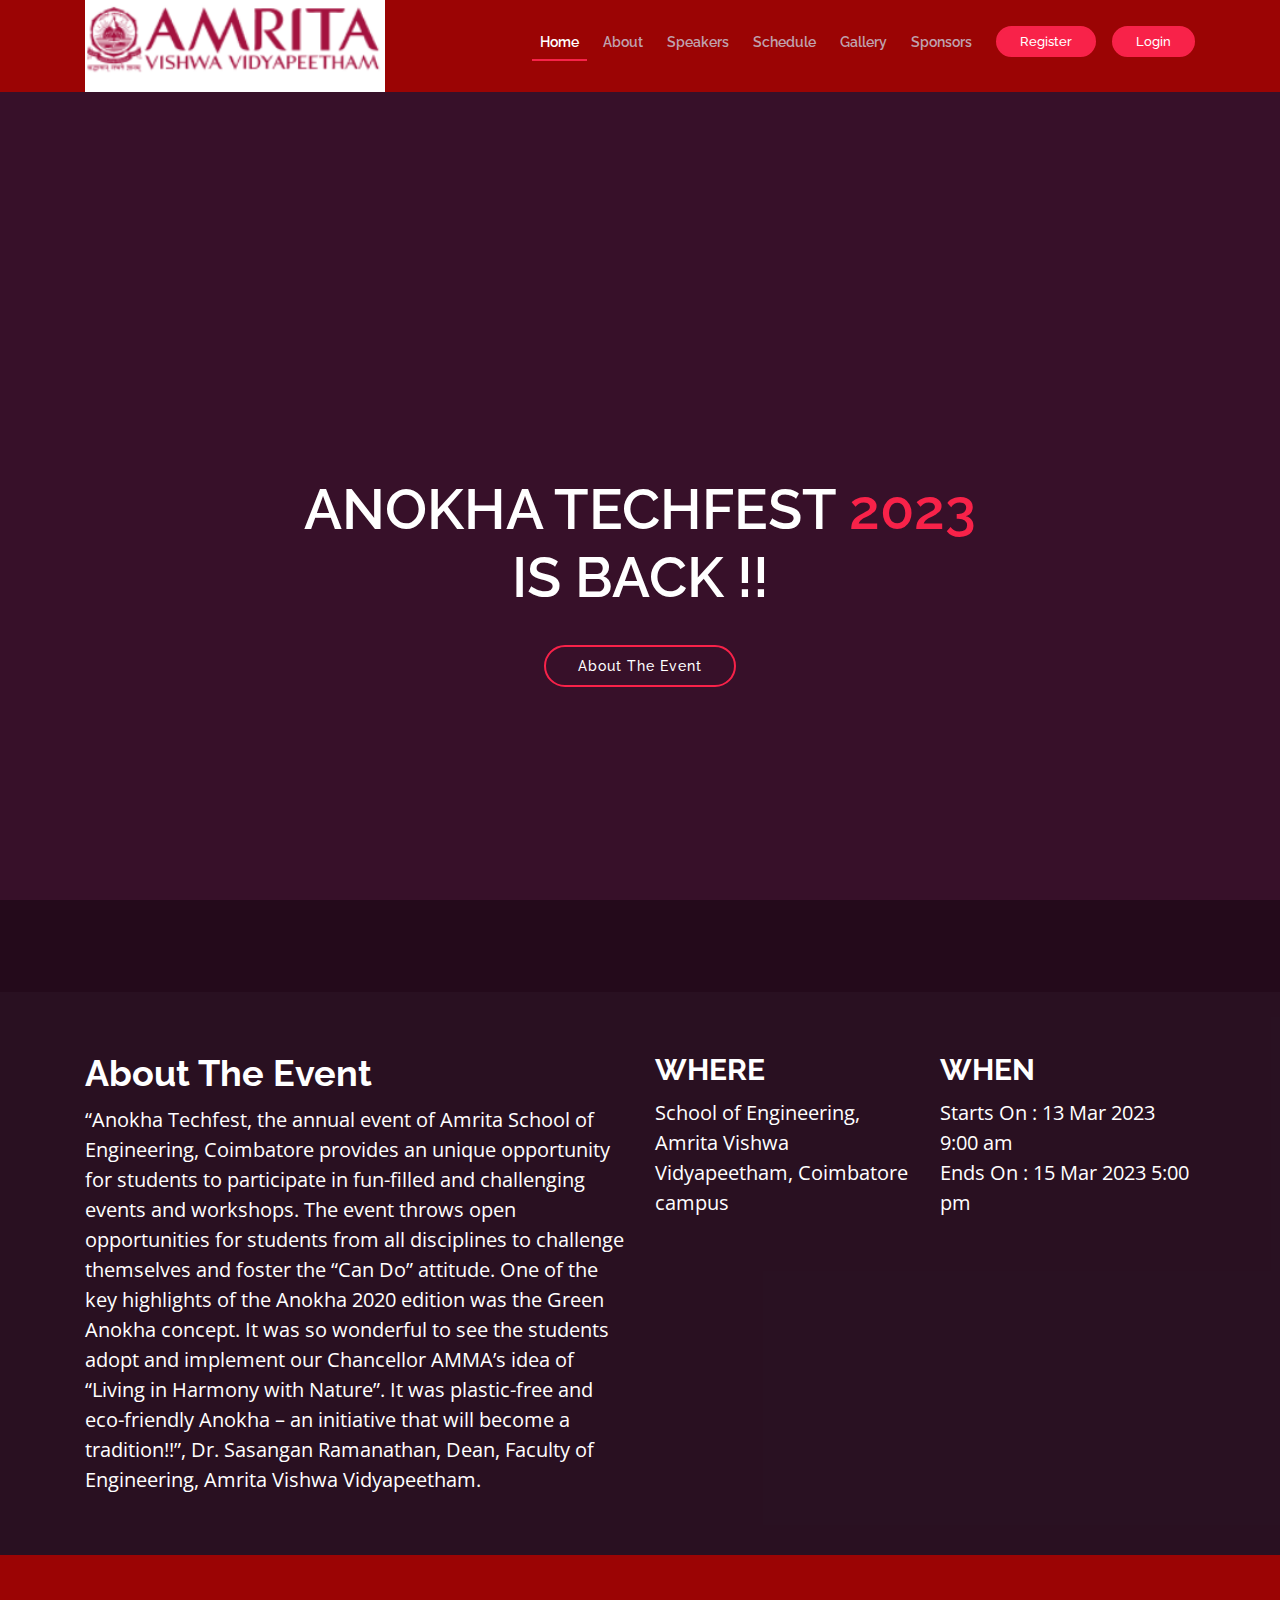
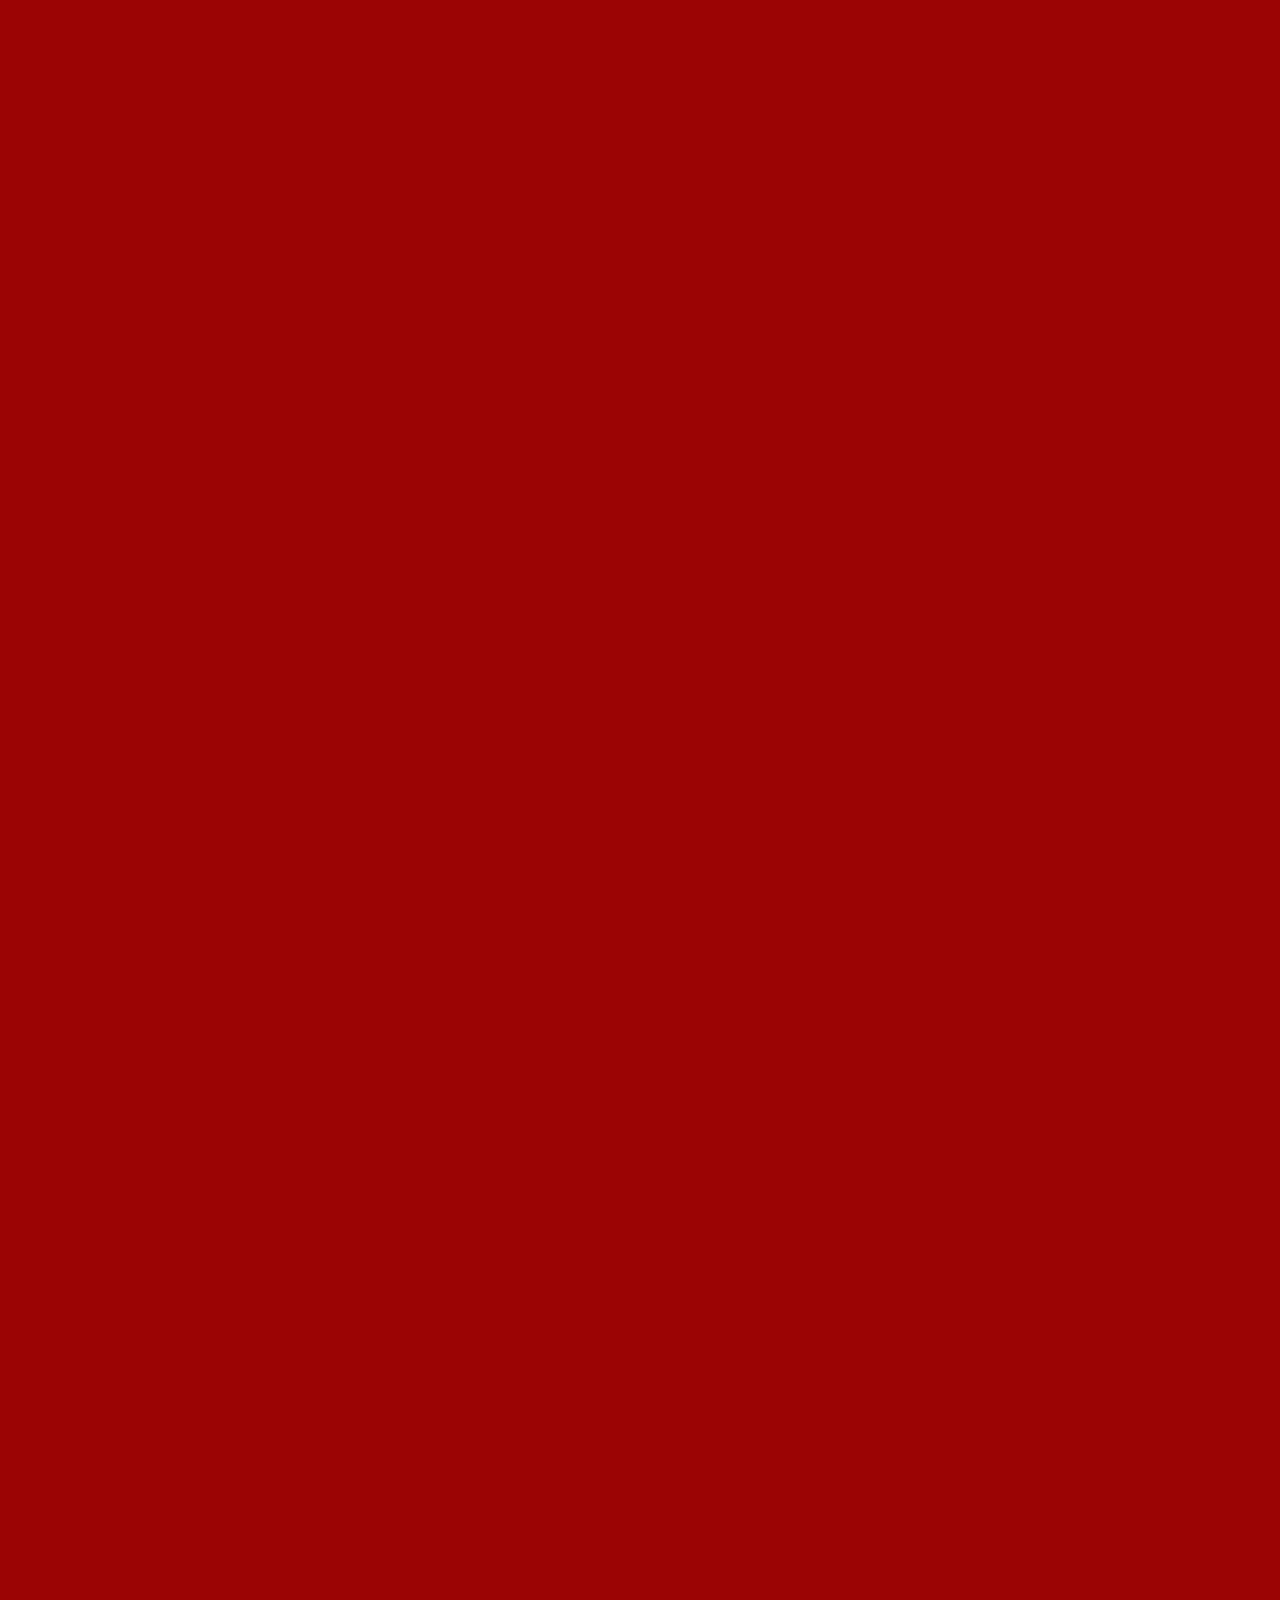
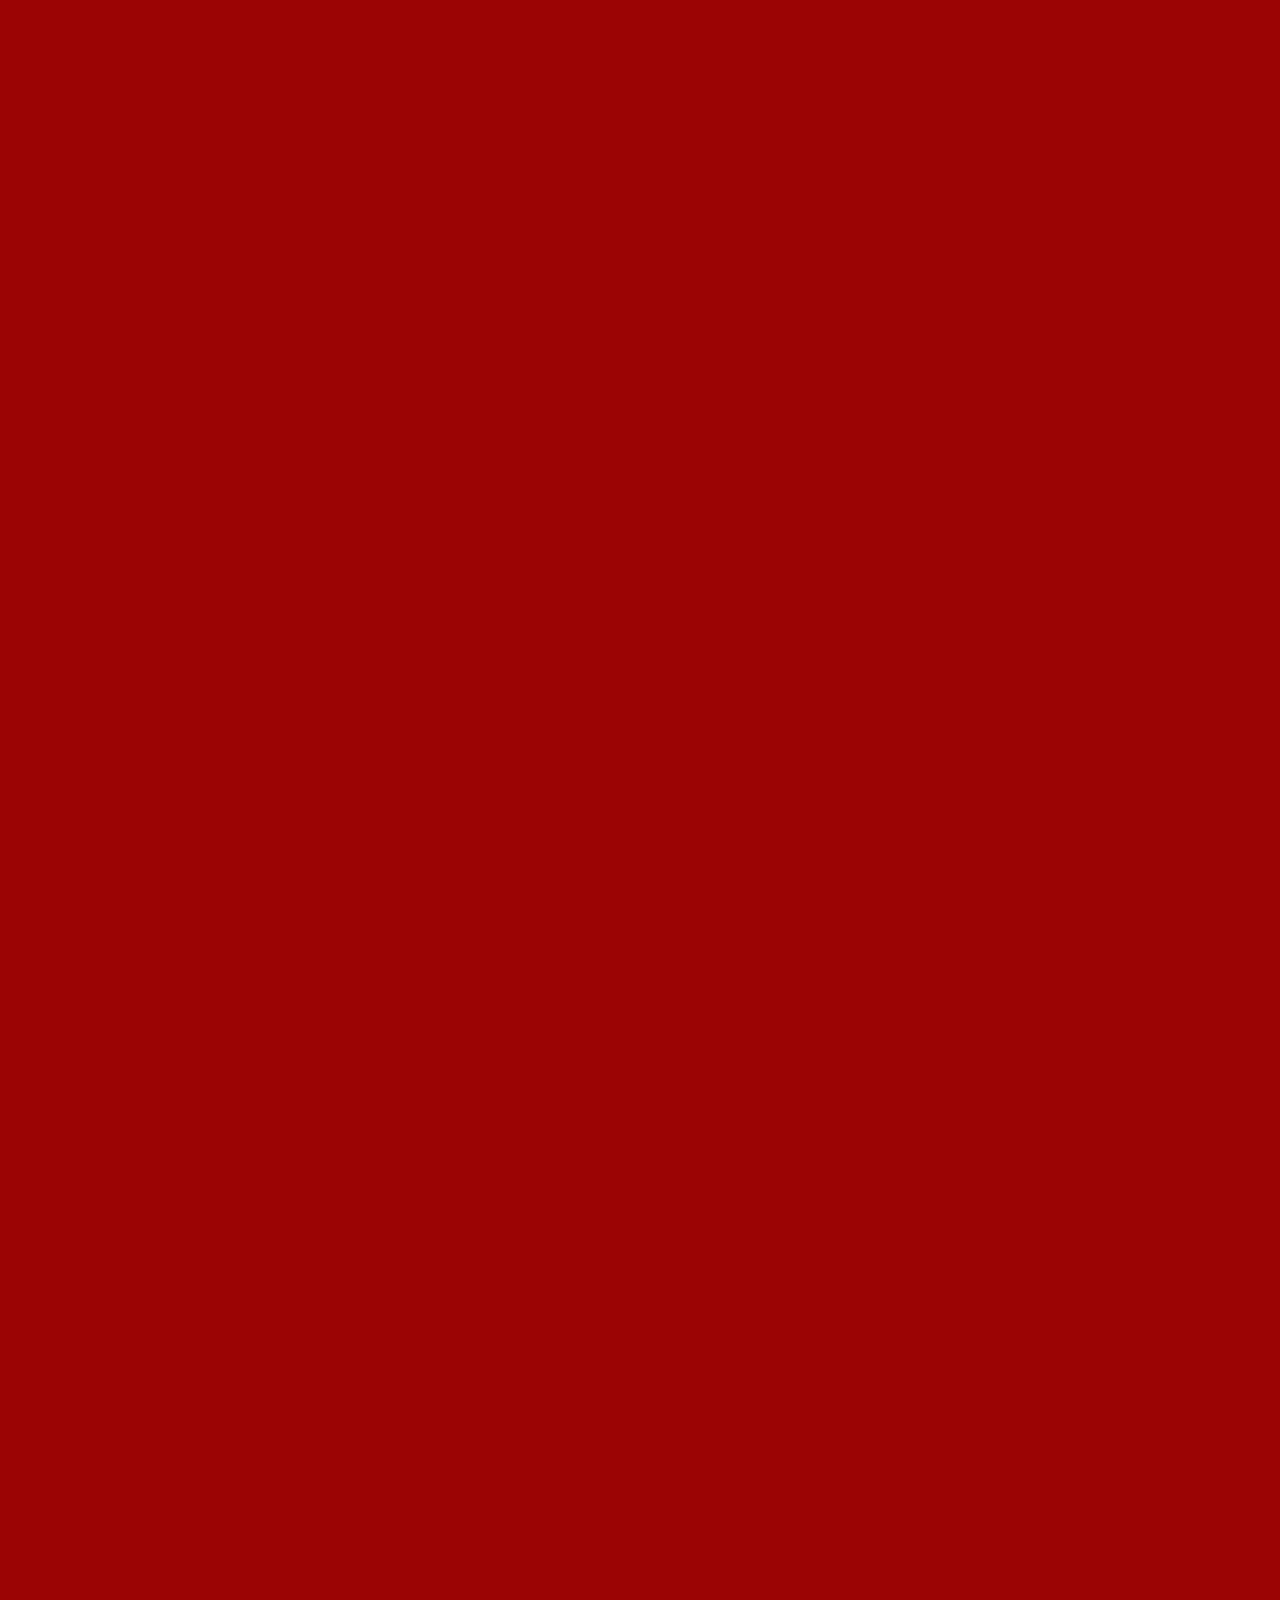
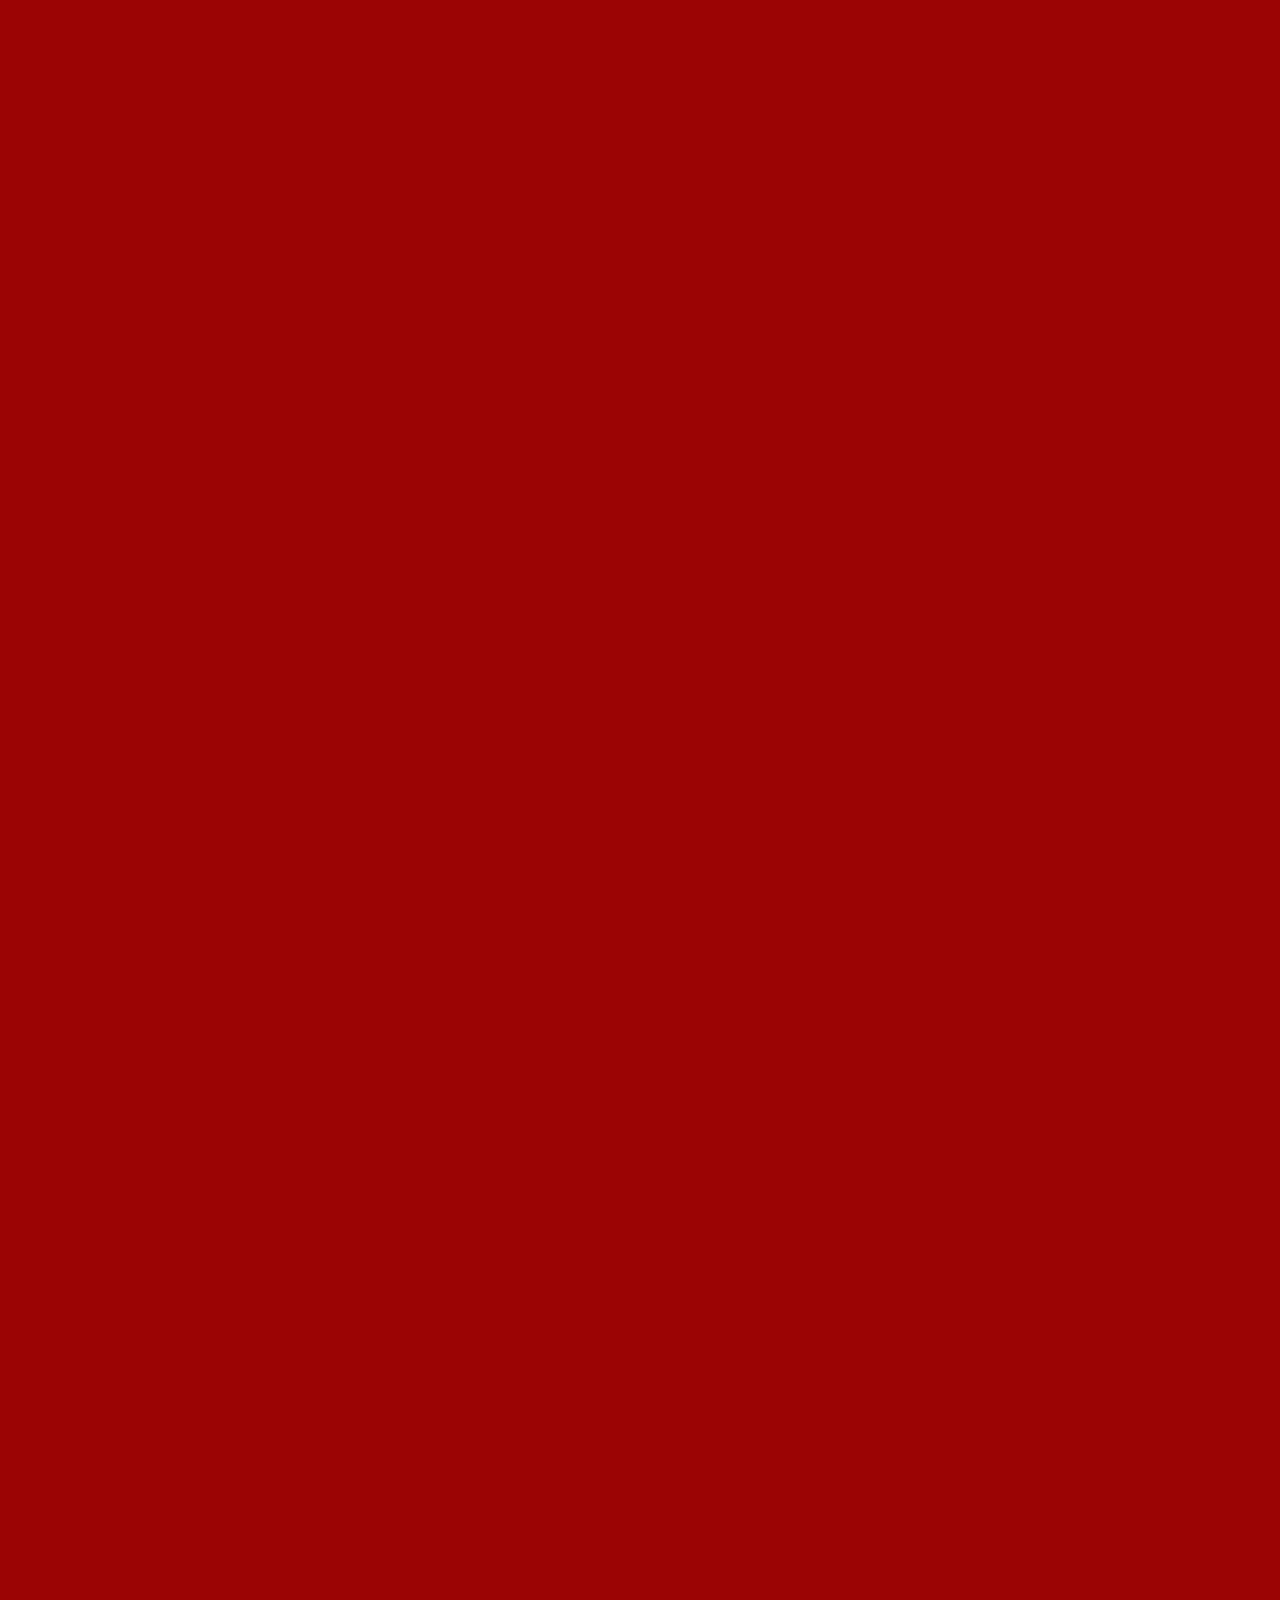
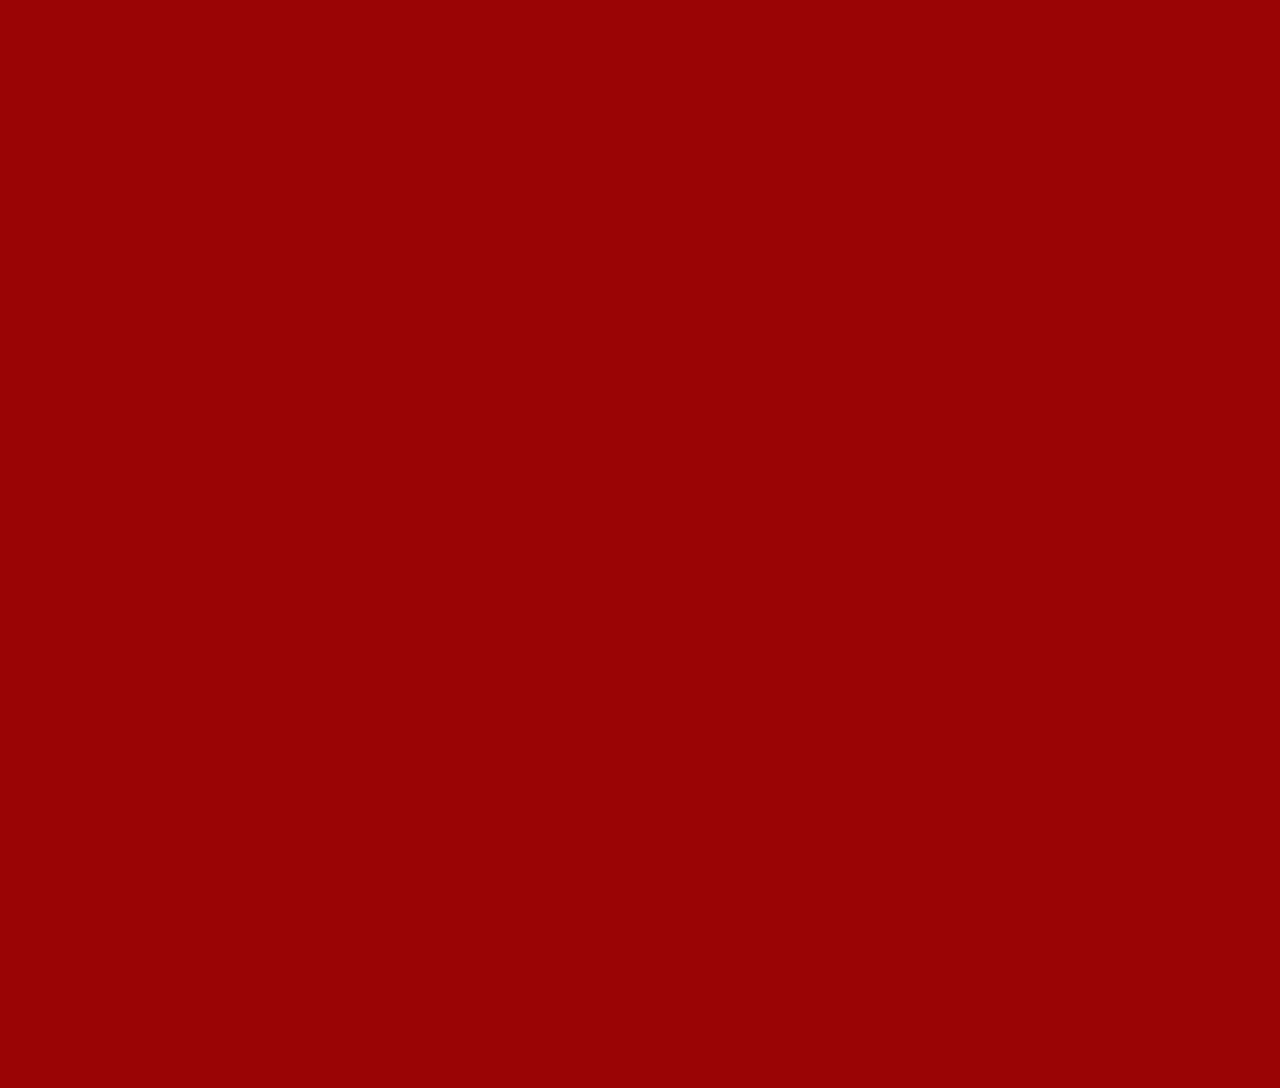
==== commit 2a3be730: "Add files via upload" ====
--- a/Anokha 2023/index.html
+++ b/Anokha 2023/index.html
@@ -86,7 +86,7 @@
         <div class="row">
           <div class="col-lg-4 col-md-6">
             <div class="speaker">
-              <img src="https://wikibio.in/wp-content/uploads/2022/11/Mata-Amritanandamayi-Devi.jpg" width="300px" class="img-fluid">
+              <img src="https://wikibio.in/wp-content/uploads/2022/11/Mata-Amritanandamayi-Devi.jpg" style="width:400px; height:400px" class="img-fluid">
               <div class="details">
                 <h3>Mata Amritanandamayi Devi</h3>
                 <p>Chancellor ,Amrita Vishwa Vidyapeetham</p>
@@ -95,7 +95,7 @@
           </div>
           <div class="col-lg-4 col-md-6">
             <div class="speaker">
-              <img src="https://www.amma.org.sg/wp-content/uploads/2019/11/Swamiji-236x300.jpg" width="270px" class="img-fluid">
+              <img src="https://www.amma.org.sg/wp-content/uploads/2019/11/Swamiji-236x300.jpg" style="width:400px; height:400px" class="img-fluid">
               <div class="details">
                 <h3>Swami Amritaswarupananda Puri</h3>
                 <p>President</p>
@@ -104,7 +104,7 @@
           </div>
           <div class="col-lg-4 col-md-6">
             <div class="speaker">
-              <img src="[data-uri]" width="370px"class="img-fluid">
+              <img src="[data-uri]" style="width:400px; height:400px" class="img-fluid">
               <div class="details">
                 <h3>Sreevalsan M</h3>
                 <p>Director<p>
@@ -113,7 +113,7 @@
           </div>
           <div class="col-lg-4 col-md-6">
             <div class="speaker">
-              <img src="https://pbs.twimg.com/profile_images/937911502241087488/mHQ9fYC__400x400.jpg" class="img-fluid">
+              <img src="https://pbs.twimg.com/profile_images/937911502241087488/mHQ9fYC__400x400.jpg" style="width:400px; height:400px" class="img-fluid">
               <div class="details">
                 <h3>Dhanush Natarajan</h3>
                 <p>Director, Orange Films</p>
@@ -122,7 +122,7 @@
           </div>
 		  <div class="col-lg-4 col-md-6">
             <div class="speaker">
-              <img src="https://ik.imagekit.io/j83rchiauw/tring/tr:w-350,h-350,f-auto,fo-auto,q-100,e-sharpen/202106041929_b7J5VjCNcnCBVxk5.jpeg"class="img-fluid">
+              <img src="https://ik.imagekit.io/j83rchiauw/tring/tr:w-350,h-350,f-auto,fo-auto,q-100,e-sharpen/202106041929_b7J5VjCNcnCBVxk5.jpeg" style="width:400px; height:400px" class="img-fluid">
               <div class="details">
                 <h3>Murali Vijayakumar</h3>
                 <p>3-time Winner for Mr.Tamil Nadu</p>
@@ -131,7 +131,7 @@
           </div>
 		  <div class="col-lg-4 col-md-6">
             <div class="speaker">
-              <img src="https://encrypted-tbn0.gstatic.com/images?q=tbn:ANd9GcTsLcLJIEbxJLLgEI_3JNrw_Asu3UepZZrkyw&usqp=CAU" width="340px" class="img-fluid">
+              <img src="https://encrypted-tbn0.gstatic.com/images?q=tbn:ANd9GcTsLcLJIEbxJLLgEI_3JNrw_Asu3UepZZrkyw&usqp=CAU" style="width:400px; height:400px" class="img-fluid">
               <div class="details">
                 <h3>Sivakumar Palaniappan</h3>
                 <p>Founder and Director of Thinkfluence Global</p>
@@ -140,7 +140,7 @@
           </div>
 		  <div class="col-lg-4 col-md-6">
             <div class="speaker">
-              <img src="https://encrypted-tbn0.gstatic.com/images?q=tbn:ANd9GcS4XFdy1lEUxfq2C5i75InppOzJhqL4lmJdDg&usqp=CAU" width="235px" class="img-fluid">
+              <img src="https://encrypted-tbn0.gstatic.com/images?q=tbn:ANd9GcS4XFdy1lEUxfq2C5i75InppOzJhqL4lmJdDg&usqp=CAU" style="width:400px; height:400px" class="img-fluid">
               <div class="details">
                 <h3>Amrita Samant</h3>
                 <p>Founder of Mommy Shots</p>
@@ -149,7 +149,7 @@
           </div>
 		<div class="col-lg-4 col-md-6">
             <div class="speaker">
-              <img src="[data-uri]" width="600px" class="img-fluid">
+              <img src="[data-uri]" style="width:400px; height:400px" class="img-fluid">
               <div class="details">
                 <h3>Badhri Narayanan Sheshadri</h3>
                 <p>Founder of Motta Maadi Music</p>
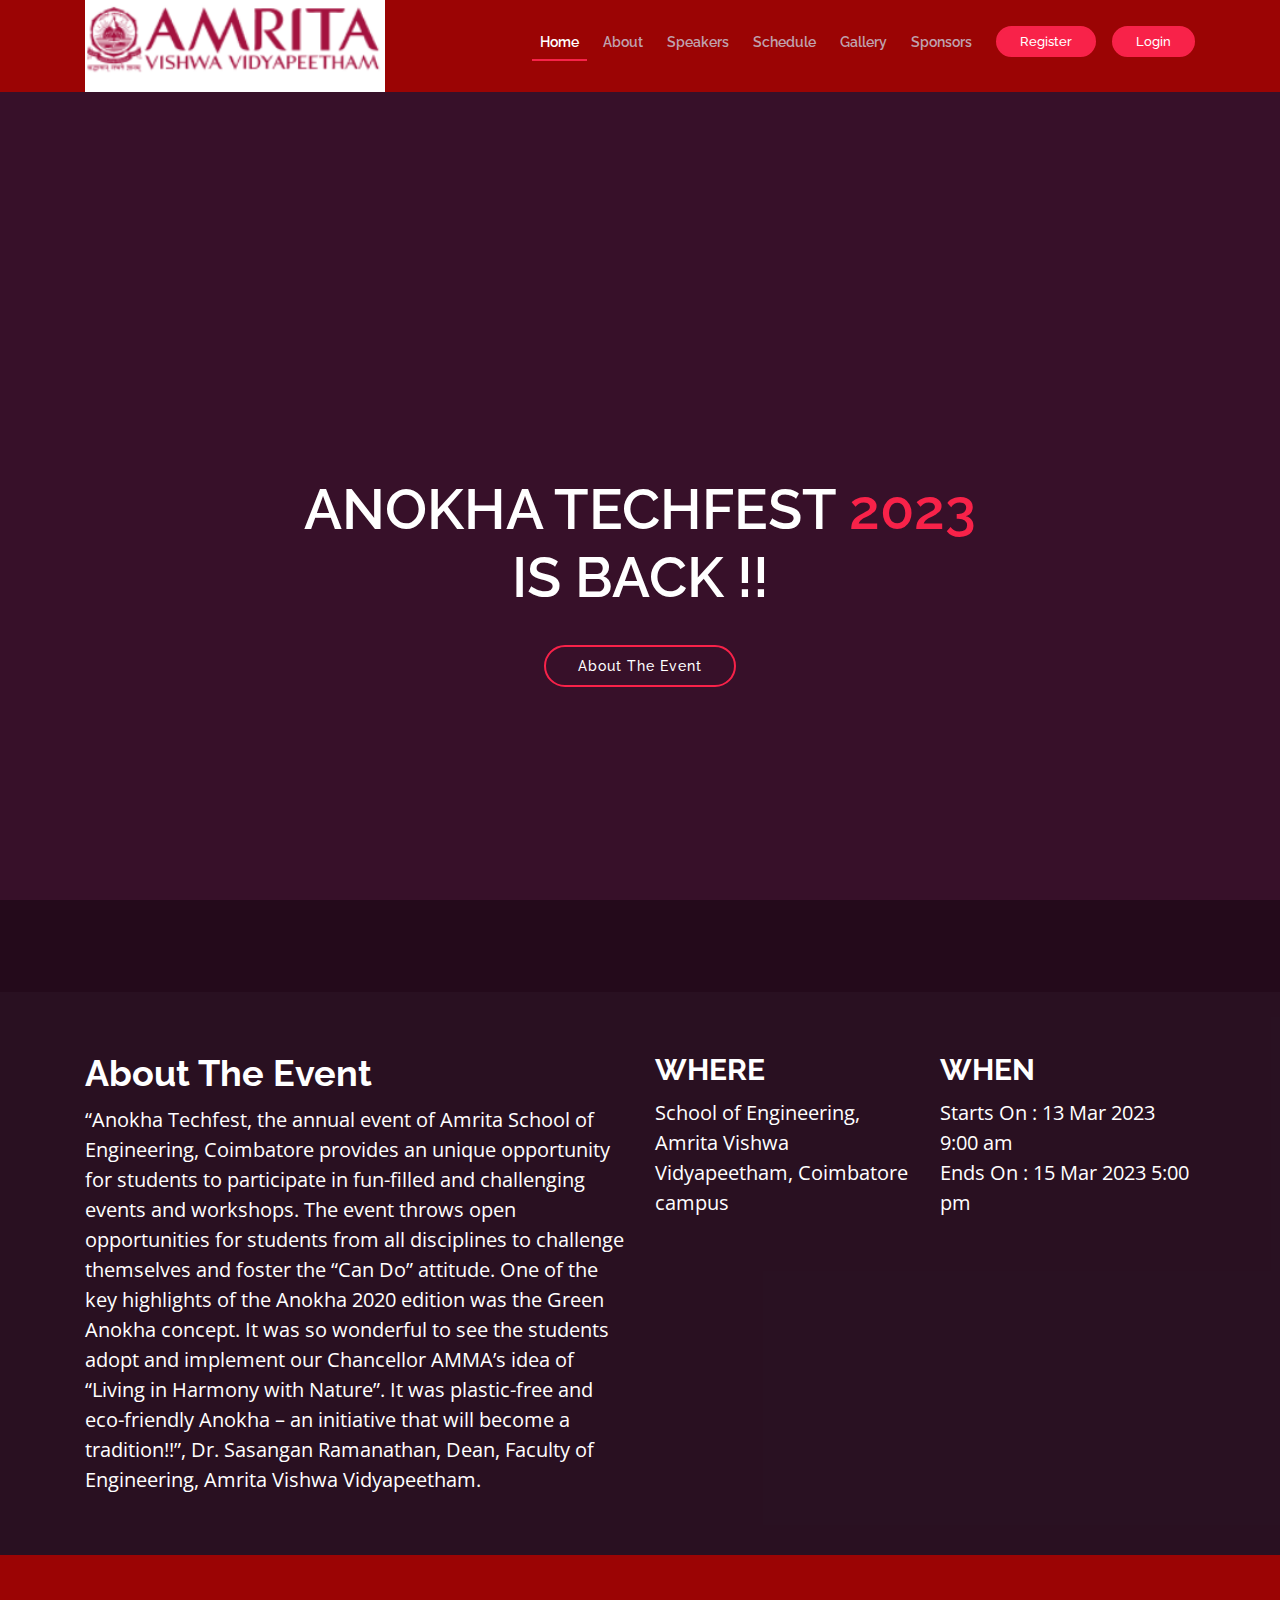
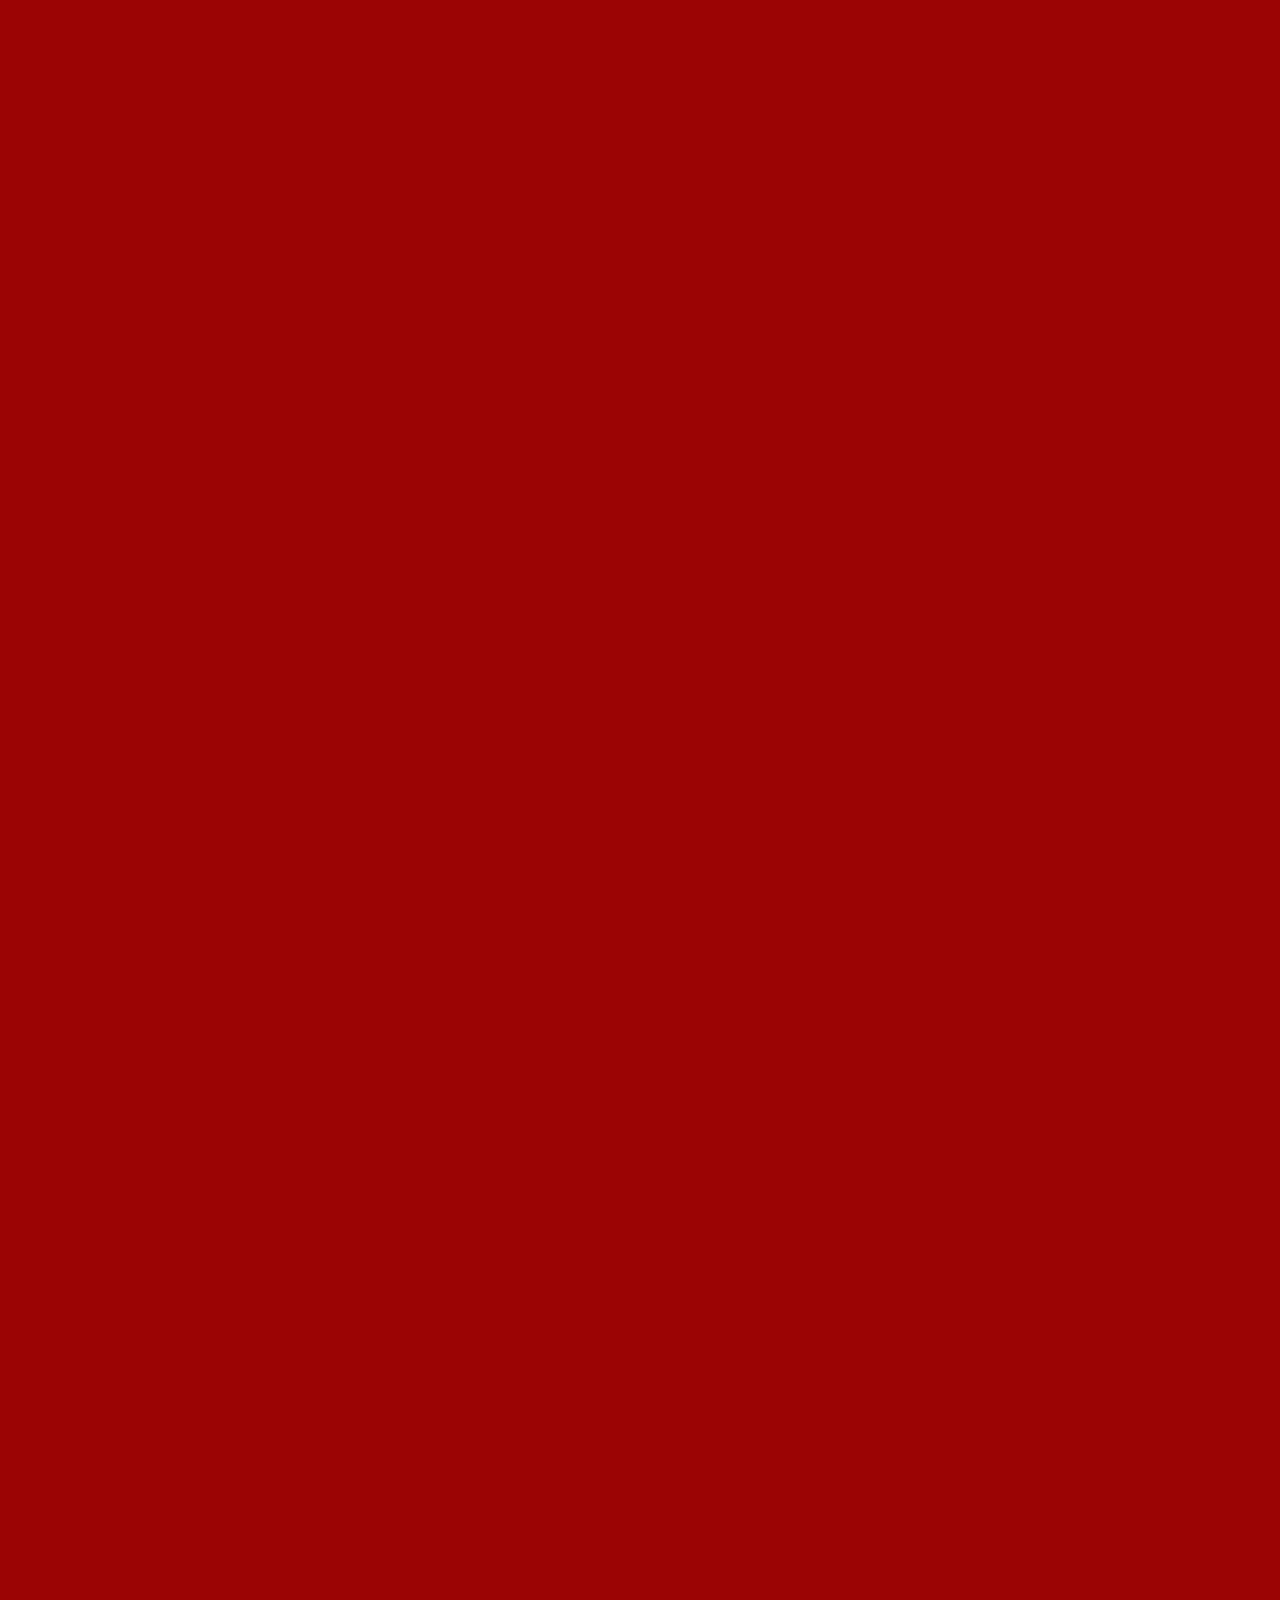
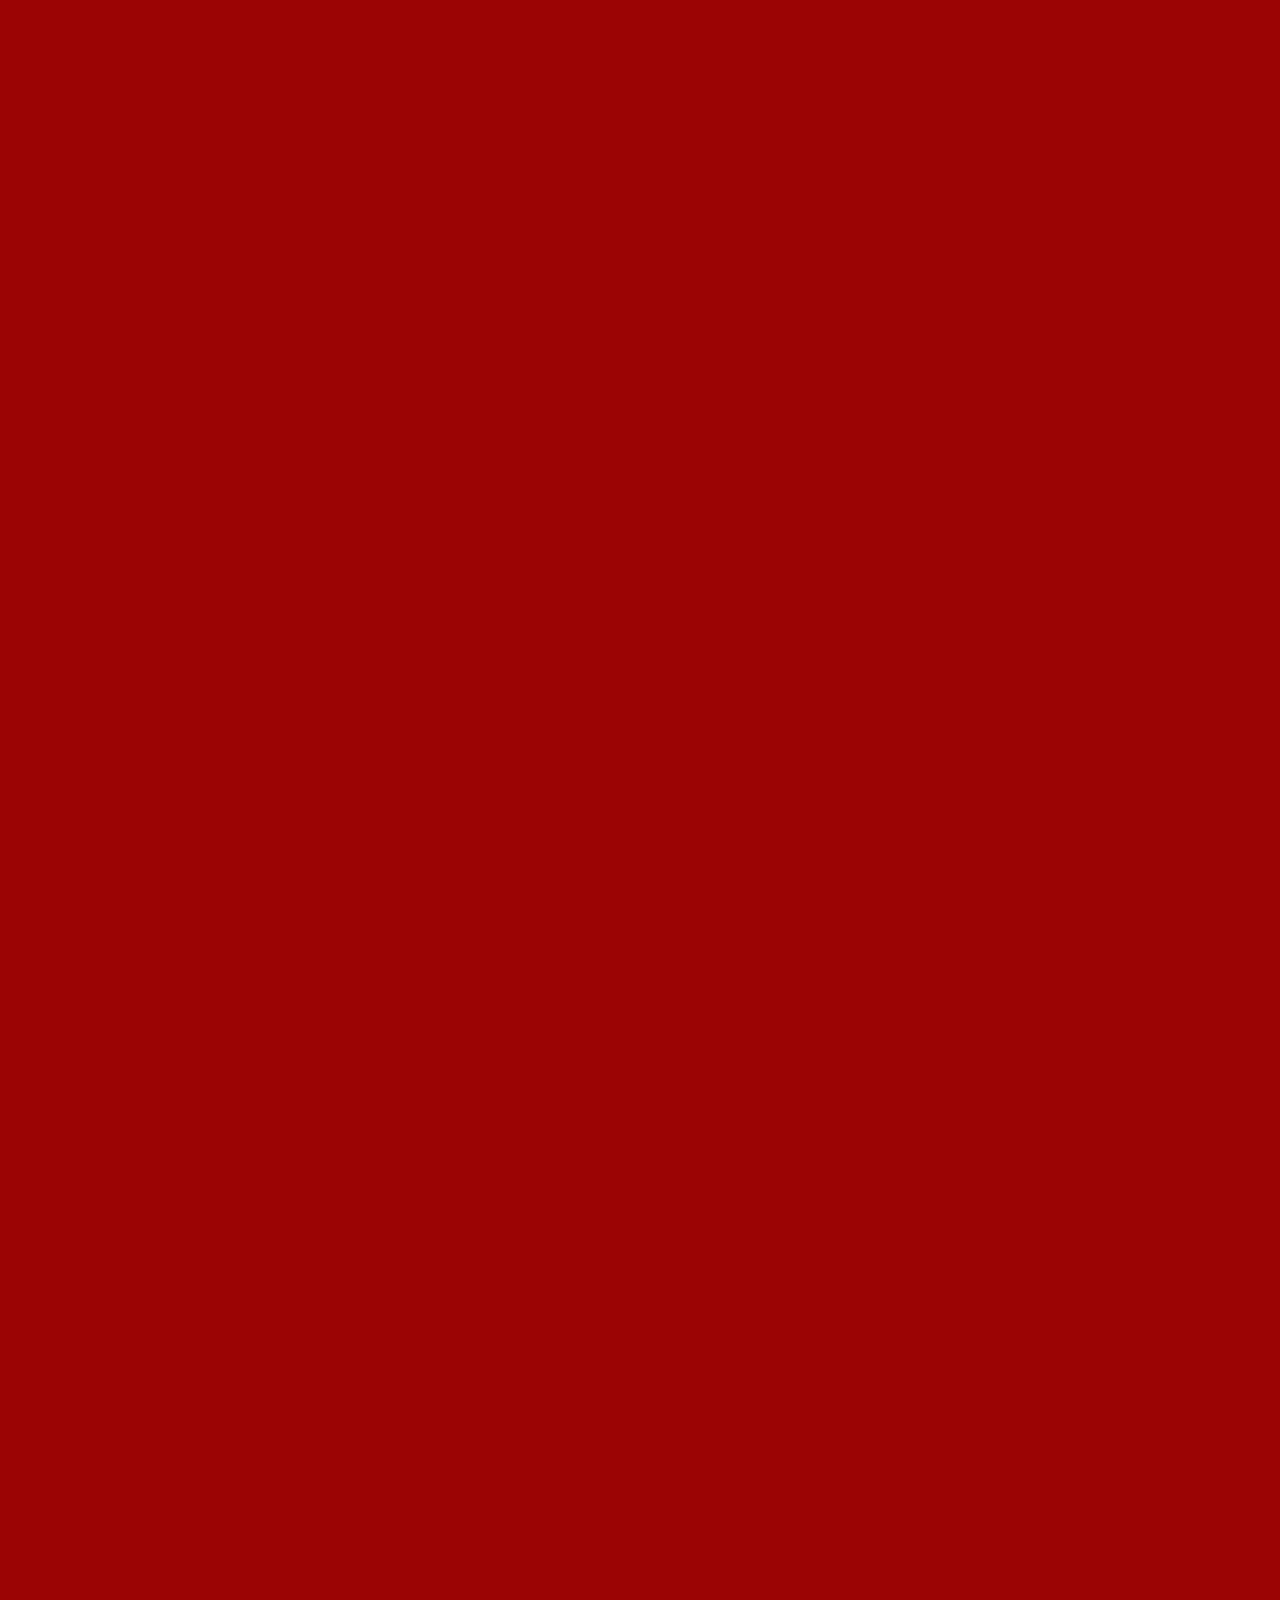
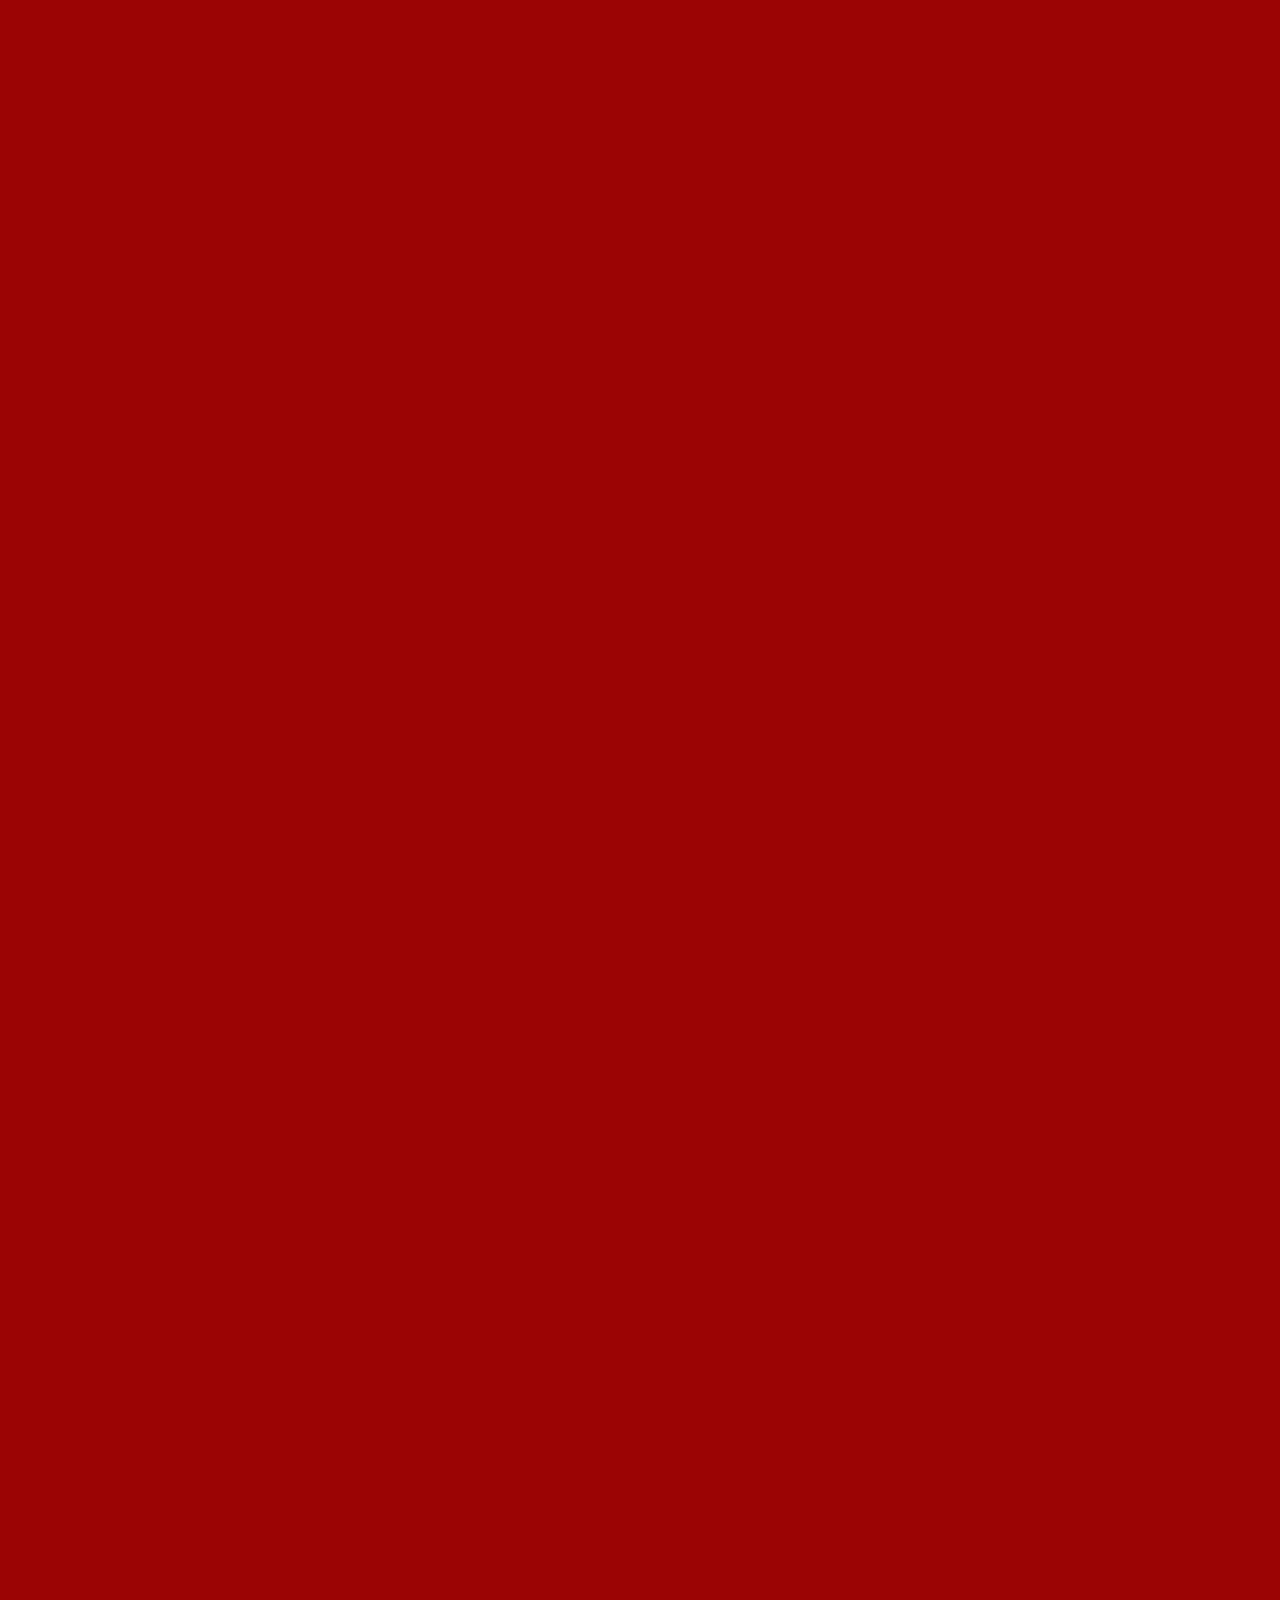
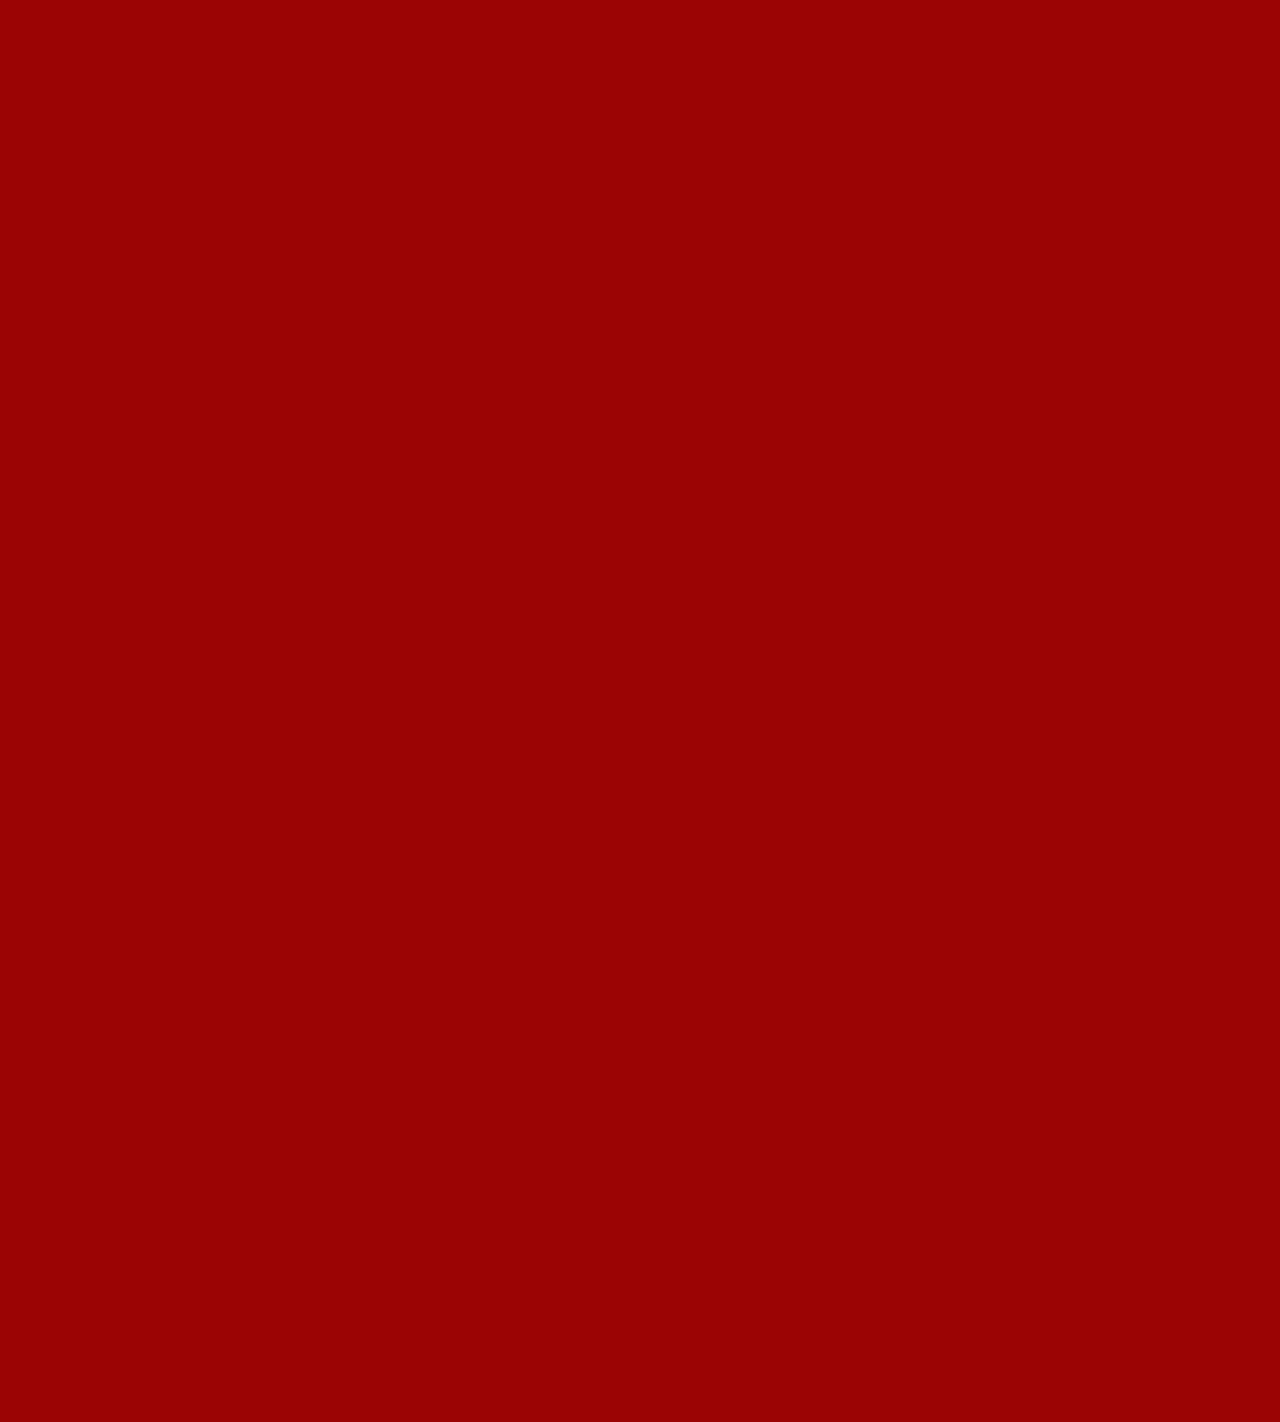
==== commit 43dc9a2d: "Add files via upload" ====
--- a/Anokha 2023/index.html
+++ b/Anokha 2023/index.html
@@ -390,7 +390,7 @@
           <div class="col-lg-3 col-md-4">
             <div class="venue-gallery">
               <a href="img/gallery/1.jpg" class="venobox" data-gall="venue-gallery">
-                <img src="img/gallery/1.jpg" style="height:185px" alt="" class="img-fluid">
+                <img src="img/gallery/1.jpg" style="height:240px" alt="" class="img-fluid">
               </a>
             </div>
           </div>
@@ -398,7 +398,7 @@
           <div class="col-lg-3 col-md-4">
             <div class="venue-gallery">
               <a href="img/gallery/2.jpg" class="venobox" data-gall="venue-gallery">
-                <img src="img/gallery/2.jpg" style="height:185px" alt="" class="img-fluid">
+                <img src="img/gallery/2.jpg" style="height:240px" alt="" class="img-fluid">
               </a>
             </div>
           </div>
@@ -406,7 +406,7 @@
           <div class="col-lg-3 col-md-4">
             <div class="venue-gallery">
               <a href="img/gallery/3.jpg" class="venobox" data-gall="venue-gallery">
-                <img src="img/gallery/3.jpg" style="height:185px" alt="" class="img-fluid">
+                <img src="img/gallery/3.jpg" style="height:240px" alt="" class="img-fluid">
               </a>
             </div>
           </div>
@@ -422,7 +422,7 @@
           <div class="col-lg-3 col-md-4">
             <div class="venue-gallery">
               <a href="img/gallery/5.jpg" class="venobox" data-gall="venue-gallery">
-                <img src="img/gallery/5.jpg" style="height:220px" alt="" class="img-fluid">
+                <img src="img/gallery/5.jpg" style="height:280px" alt="" class="img-fluid">
               </a>
             </div>
           </div>
@@ -438,7 +438,7 @@
           <div class="col-lg-3 col-md-4">
             <div class="venue-gallery">
               <a href="img/gallery/7.jpg" class="venobox" data-gall="venue-gallery">
-                <img src="img/gallery/7.jpg" style="height:220px" alt="" class="img-fluid">
+                <img src="img/gallery/7.jpg" style="height:285px" alt="" class="img-fluid">
               </a>
             </div>
           </div>
@@ -446,7 +446,7 @@
           <div class="col-lg-3 col-md-4">
             <div class="venue-gallery">
               <a href="img/gallery/8.jpg" class="venobox" data-gall="venue-gallery">
-                <img src="img/gallery/8.jpg" style="height:220px" alt="" class="img-fluid">
+                <img src="img/gallery/8.jpg" style="height:285px" alt="" class="img-fluid">
               </a>
             </div>
           </div>
@@ -454,7 +454,7 @@
 		  <div class="col-lg-3 col-md-4">
             <div class="venue-gallery">
               <a href="img/gallery/9.jpg" class="venobox" data-gall="venue-gallery">
-                <img src="img/gallery/9.jpg" style="height:330px" alt="" class="img-fluid">
+                <img src="img/gallery/9.jpg" style="height:425px" alt="" class="img-fluid">
               </a>
             </div>
           </div>
@@ -462,7 +462,7 @@
 		  <div class="col-lg-3 col-md-4">
             <div class="venue-gallery">
               <a href="img/gallery/10.jpg" class="venobox" data-gall="venue-gallery">
-                <img src="img/gallery/10.jpg" style="height:330px" alt="" class="img-fluid">
+                <img src="img/gallery/10.jpg" style="height:425px" alt="" class="img-fluid">
               </a>
             </div>
           </div>
@@ -470,7 +470,7 @@
 		  <div class="col-lg-3 col-md-4">
             <div class="venue-gallery">
               <a href="img/gallery/11.jpg" class="venobox" data-gall="venue-gallery">
-                <img src="img/gallery/11.jpg" style="height:330px" alt="" class="img-fluid">
+                <img src="img/gallery/11.jpg" style="height:425px" alt="" class="img-fluid">
               </a>
             </div>
           </div>
@@ -494,7 +494,7 @@
 		  <div class="col-lg-3 col-md-4">
             <div class="venue-gallery">
               <a href="img/gallery/14.jpg" class="venobox" data-gall="venue-gallery">
-                <img src="img/gallery/14.jpg" style="height:240px" alt="" class="img-fluid">
+                <img src="img/gallery/14.jpg" style="height:306px" alt="" class="img-fluid">
               </a>
             </div>
           </div>
@@ -502,7 +502,7 @@
 		  <div class="col-lg-3 col-md-4">
             <div class="venue-gallery">
               <a href="img/gallery/15.jpg" class="venobox" data-gall="venue-gallery">
-                <img src="img/gallery/15.jpg" style="height:240px" alt="" class="img-fluid">
+                <img src="img/gallery/15.jpg" style="height:306px" alt="" class="img-fluid">
               </a>
             </div>
           </div>
@@ -510,7 +510,7 @@
 		  <div class="col-lg-3 col-md-4">
             <div class="venue-gallery">
               <a href="img/gallery/16.jpg" class="venobox" data-gall="venue-gallery">
-                <img src="img/gallery/16.jpg" style="height:240px" alt="" class="img-fluid">
+                <img src="img/gallery/16.jpg" style="height:306px" alt="" class="img-fluid">
               </a>
             </div>
           </div>
@@ -526,7 +526,7 @@
 		  <div class="col-lg-3 col-md-4">
             <div class="venue-gallery">
               <a href="img/gallery/18.jpg" class="venobox" data-gall="venue-gallery">
-                <img src="img/gallery/18.jpg" style="height:255px" alt="" class="img-fluid">
+                <img src="img/gallery/18.jpg" style="height:328px" alt="" class="img-fluid">
               </a>
             </div>
           </div>
@@ -534,7 +534,7 @@
 		  <div class="col-lg-3 col-md-4">
             <div class="venue-gallery">
               <a href="img/gallery/19.jpg" class="venobox" data-gall="venue-gallery">
-                <img src="img/gallery/19.jpg" style="height:255px" alt="" class="img-fluid">
+                <img src="img/gallery/19.jpg" style="height:328px" alt="" class="img-fluid">
               </a>
             </div>
           </div>			
